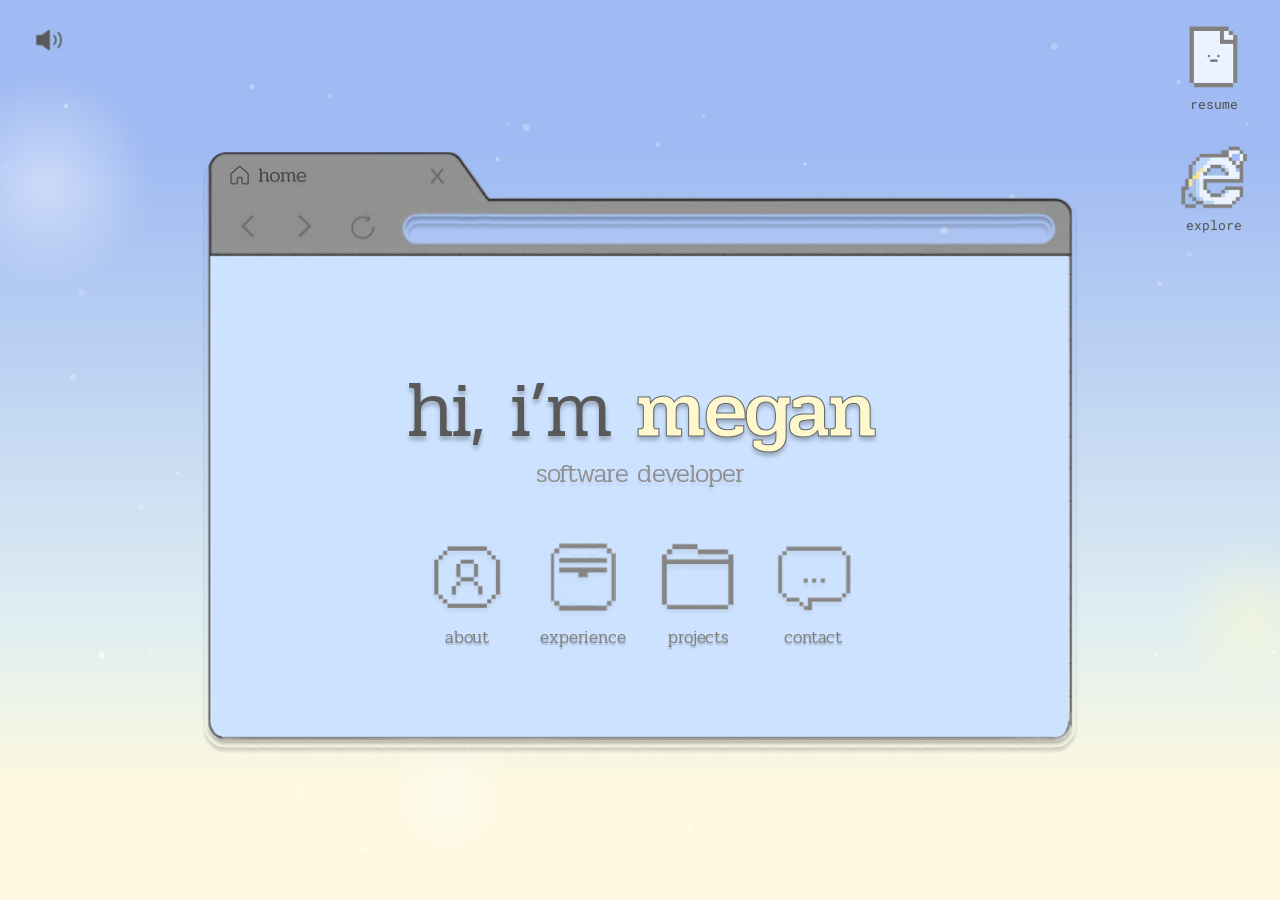
==== index.html @ 98f8f0d0 "added photos to explore tab" ====
<!doctype html>
<html lang="en">
    <head>
        <meta charset="utf-8" />
        <meta name="viewport" content="width=device-width, initial-scale=1" />
        <title>meg's space</title>
        <link rel="preconnect" href="https://fonts.googleapis.com" />
        <link rel="preconnect" href="https://fonts.gstatic.com" crossorigin />
        <link href="https://fonts.googleapis.com/css2?family=Plus+Jakarta+Sans:wght@400;500;600;700&family=Pridi:wght@300;500&display=swap" rel="stylesheet" />
        <link href="https://fonts.googleapis.com/css2?family=Roboto+Mono:ital,wght@0,100..700;1,100..700&display=swap" rel="stylesheet">
        <link href="https://fonts.googleapis.com/css2?family=Roboto+Mono:wght@700&display=swap" rel="stylesheet">
        <link rel="stylesheet" href="styles.css" />
        <script src="./script.js" defer></script>
        <link rel="icon" type="image/png" href="images/site icon.png" />
    </head>
    <body>
        <div class="boot" id="boot" aria-hidden="true">
            <div class="boot-mark">meg's space</div>
            <div class="boot-bar"><span id="boot-fill"></span></div>
        </div>
        <main class="desktop">
            <canvas id="particles" aria-hidden="true"></canvas>
            <div class="ambient" aria-hidden="true">
                <span class="cloud c1"></span>
                <span class="cloud c2"></span>
                <span class="cloud c3"></span>
            </div>
            <button class="sound" id="sound" aria-label="Toggle sound"><img src="images/volume on.png" alt="Button to toggle sound" /></button>
            <audio id="click-audio" src="audio/click.mp3"></audio>
            <section class="home" aria-label="Welcome">
                <img class="browser-frame" src="images/homepage folder.png" alt="Browser frame for the home section" />
                <div class="home-content">
                    <h1>hi, i’m <em>megan</em></h1>
                    <p class="status" id="status" aria-live="polite"></p>
                    <nav class="launchers" aria-label="Portfolio sections">                                                                                 
                        <button data-open="about">
                            <img src="images/about icon.png" alt="About icon button that opens the about panel" />
                            <span>about</span>
                        </button>
                        <button data-open="experience">
                            <img src="images/experience.png" alt="Experience icon button that opens the experience panel" />
                            <span>experience</span>
                        </button>
                        <button data-open="projects">
                            <img src="images/projects.png" alt="Projects icon button that opens the projects panel" />
                            <span>projects</span>
                        </button>
                        <button data-open="contact">
                            <img src="images/messaging.png" alt="Contact icon button that opens the contact panel" />
                            <span>contact</span>
                        </button>
                    </nav>
                </div>
            </section>
            <section class="panel about" id="about">
                <header data-drag>
                    <span>about</span>
                    <button data-minimize="about" aria-label="Minimize about">–</button>
                    <button data-close="about" aria-label="Close about">×</button>
                </header>
                <div class="panel-content">
                    <div class="profile">
                    <img class="avatar" src="images/profile picture.png" alt="Megan Chau's profile picture">                        <div>
                            <h2>Megan Chau</h2>
                            <p>Computing Science Student @ SFU</p>
                        </div>
                    </div>
                    <p>
                        Hi! I’m <span class="highlight">Megan</span>, a third year student studying at Simon Fraser University. I am an aspiring software 
                        developer who enjoys creating <span class="highlight">interactive</span> and <span class="highlight">visually appealing applications</span>.
                    </p>
                    <p>
                        I'm interested in <span class="highlight">web development, UI/UX, software engineering</span>... pretty much anything 
                        <span class="highlight">creative</span> and <span class="highlight">fun</span>! I love combining code and design to build things that are both functional and engaging to use!<br/>  
                    </p>

                    <div class="technical-skills">
                        <h3>TECHNICAL SKILLS</h3>
                        <div class="skills" id="skills">
                            <div class="sk-filters" role="group" aria-label="Filter skills"></div>
                            <ul class="sk-list" aria-live="polite"></ul><br />
                        </div>
                    </div>

                    <h3>EDUCATION</h3>
                    <div class="entry">
                    <p class="degree">Bachelor of Science in Computing Science</p>
                    <p class="entry-note">Expected graduation: 2028</p>
                    </div>
                    <hr />

                    <!--More about me!!!-->
                    <h1>ABOUT ME!</h1>
                    <div class="photo-collage">
                        <img class="photo-collage-image" data-key="image1" src="images/about picture 3.png" alt="A picture of me volunteering at FROSH 2025" />
                        <img class="photo-collage-image" data-key="image2" src="images/about picture 1.jpg" alt="A picture of me with my handcrafted bouquet" />
                        <img class="photo-collage-image" data-key="image3" src="images/about picture 2.jpg" alt="A picture of my drawing process" />
                        <p class="caption"></p>
                    </div>

                    <h3>INTERESTS</h3>
                    <p>You can always find me...</p>
                    <ul>
                        <li>Listening to <span class="highlight">music</span>; if I could have earbuds on all day I would</li>
                        <li>Reading <span class="highlight">webtoons</span> and playing <span class="highlight">video games</span></li>
                        <li><span class="highlight">Drawing</span> something</li>
                        <li>Spending time with my <span class="highlight">friends</span>!</li>
                    </ul>

                    <br/>
                    
                    <!-- ---------- playlist widget (songs live in script.js) ---------- -->
                    <div class="music-on-repeat">
                        <h3>MUSIC ON REPEAT</h3>
                        <div class="playlist" id="playlist">
                            <div class="pl-disc">
                                <div class="pl-record" aria-hidden="true"><span class="pl-label" id="pl-label"></span></div>
                                <span class="pl-sleeve" aria-hidden="true"></span>
                            </div>
                            <div class="pl-side">
                                <ul class="pl-cards" id="pl-cards"></ul>
                            </div>
                        </div>  
                    </div>

                    <p class="note"><br>Feel free to reach out if you want to collaborate or just talk. :&rpar;
                        <br/> 
                        <a href="https://linkedin.com/in/megan-chau05" target="_blank" rel="noopener noreferrer">Linkedin &nearr;</a>
                        <a href="https://instagram.com/mega4nn" target="_blank" rel="noopener noreferrer">Instagram &nearr;</a>
                    </p>
                </div>
            </section>
            <section class="panel experience" id="experience">
                <header data-drag>
                    <span>experience</span>
                    <button data-minimize="experience" aria-label="Minimize experience">–</button>
                    <button data-close="experience" aria-label="Close experience">×</button>
                </header>
                <div class="panel-content">
                    <h2>LEADERSHIP</h2>
                    <article>
                        <div class="job-title">
                            <img class="work-image" src="images/CSSS logo.jpg" alt="An image of the CSSS Logo">                            <div>
                                <h3>Treasurer</h3>
                                <span>Computing Science Student Society</span><small>May 2026 - Present</small>
                            </div>
                        </div>
                    </article>                        
                    <h2>WORK EXPERIENCE</h2>
                    <article>
                        <div class="job-title">
                            <img class="work-image" src="images/Coco Logo.png" alt="An image of the CoCo Logo">                            
                            <div>
                                <h3>Barista, Cashier</h3>
                                <span>CoCo Fresh Tea &amp; Juice</span><small>Oct 2025 - Present</small>
                            </div>
                        </div>
                        <div class="job-title">
                            <img class="work-image" src="images/PNE logo.jpg" alt="An image of the PNE Logo">
                            <div>
                                <h3>Ride Attendant</h3>
                                <span>Pacific National Exhibition (PNE)</span><small>July - Sept 2025</small>
                            </div>
                        </div>
                    </article>
                    <h2>VOLUNTEERING</h2>
                    <article>
                        <div class="job-title">
                            <img class="work-image" src="images/CSSS logo.jpg" alt="An image of the CSSS Logo">                            
                            <div>
                                <h3>CSSS Multimedia Team</h3>
                                <span>Computing Science Student Society</span><small>Aug 2026 - Present</small>
                            </div>
                        </div>
                        <div class="job-title">
                            <img class="work-image" src="images/CSSS logo.jpg" alt="An image of the CSSS Logo">                            
                            <div>
                                <h3>FROSH Leader</h3>
                                <span>Computing Science Student Society</span><small>Oct 2025</small>
                            </div>
                        </div>
                        <div class="job-title">
                            <img class="work-image" src="images/Shoppers Logo.png" alt="An image of the Shoppers Drug Mart Logo">                            
                            <div>
                                <h3>Pharmacy Assistant</h3>
                                <span>Shoppers Drug Mart</span><small>Oct 2023 - Nov 2023</small>
                            </div>
                        </div>                        
                        <div class="job-title">
                            <img class="work-image" src="images/Shoppers Logo.png" alt="An image of the Shoppers Drug Mart Logo">                            
                            <div>
                                <h3>Store Assistant</h3>
                                <span>Shoppers Drug Mart</span><small>Apr 2023 - May 2023</small>
                            </div>
                        </div>
                        <div class="job-title">
                            <img class="work-image" src="images/Placeholder Image.jpg" alt="An image of the CSSS Logo">                            
                            <div>
                                <h3>Camp Leader</h3>
                                <span>Fun Rec Day Camp</span><small>Aug 2022</small>
                            </div>
                        </div>
                    </article>
                </div>
            </section>                
            <section class="panel projects" id="projects">
                <header data-drag>
                    <span>projects</span>
                    <button data-minimize="projects" aria-label="Minimize projects">–</button>
                    <button data-close="projects" aria-label="Close projects">×</button>
                </header>
                <div class="panel-content" >
                    <div class="projects-grid">
                        <a class="project-card" href="https://github.com/aerennic/meowminos-delivery" target="_blank" rel="noopener noreferrer">
                            <div class="card-inner">
                                <div class="card-header">
                                    <div class="card-tab"><span>Meowmino's Delivery</span></div>
                                    <div class="card-tags">
                                        <div class="card-tag">Java</div>
                                        <div class="card-tag">Lib GDX</div>
                                        <div class="card-tag">Maven</div>
                                    </div>
                                </div>
                                <div class="card-body">
                                    <img class="card-shot" src="images/Meowmino's Start Page.png" alt="An image of Meowmino's Delivery Start Page">
                                    <div class="card-panel"><span>A 2D arcade game where you deliver pizzas through a maze while dodging obstacles.</span></div>
                                </div>
                            </div>
                        </a>
                        <a class="project-card" href="https://github.com/hoyongj/home-credit-risk-app" target="_blank" rel="noopener noreferrer">
                            <div class="card-inner">
                                <div class="card-header">
                                    <div class="card-tab"><span>Default Risk Predictor</span></div>
                                    <div class="card-tags">
                                        <div class="card-tag">JavaScript</div>
                                        <div class="card-tag">Python</div>
                                    </div>
                                </div>
                                <div class="card-body">
                                    <img class="card-shot" src="images/Default Risk Predictor Screenshot.png" alt="Screenshot of Default Risk Predictor Home Page">
                                    <div class="card-panel"><span>A mobile app that turns photos of tourist attractions into AI-generated stories.</span></div>
                                </div>
                            </div>
                        </a>

                        <a class="project-card">
                            <div class="card-inner">
                                <div class="card-header">
                                    <div class="card-tab"><span>Unix Shell</span></div>
                                    <div class="card-tags"><div class="card-tag">C</div></div>
                                    <div class="card-tags"><div class="card-tag">CMake</div></div>                                
                                    <div class="card-tags"><div class="card-tag">POSIX System Calls</div></div>                                
                                </div>
                                <div class="card-body">
                                    <img class="card-shot" src="images/Neovim Screenshot.png" alt="Screenshot of Neovim">
                                    <div class="card-panel"><span> A fully functional command-line shell in C supporting foreground and background process execution</span></div>
                                </div>
                            </div>
                        </a>

                        <a class="project-card">
                            <div class="card-inner">
                                <div class="card-header">
                                    <div class="card-tab"><span>TCP Group Chat Server</span></div>
                                    <div class="card-tags"><div class="card-tag">C</div></div>
                                    <div class="card-tags"><div class="card-tag">POSIX Sockets</div></div>
                                </div>
                                <div class="card-body">
                                    <img class="card-shot" src="images/Neovim Screenshot.png" alt="Screenshot of Neovim">
                                    <div class="card-panel"><span>A multi-client TCP server in C using POSIX socket APIs, supporting 100 concurrent clients with
guaranteed message ordering across all peers</span></div>
                                </div>
                            </div>
                        </a>
                        <a class="project-card" href="https://devpost.com/software/jobly-sv28xh" target="_blank" rel="noopener noreferrer">
                            <div class="card-inner">
                                <div class="card-header">
                                    <div class="card-tab"><span>Jobly</span></div>
                                    <div class="card-tags">
                                        <div class="card-tag">TypeScript</div>
                                        <div class="card-tag">CSS</div>
                                        <div class="card-tag">Gemini AI</div>
                                    </div>
                                </div>
                                <div class="card-body">
                                    <img class="card-shot" src="images/Jobly Home Page.png" alt="Screenshot of Jobly's Home Page">
                                    <div class="card-panel"><span>Job hunting is exhausting. Jobly makes resume optimization as simple as using spell-check.</span></div>
                                </div>
                            </div>
                        </a>
                        <a class="project-card" href="https://devpost.com/software/tour-story" target="_blank" rel="noopener noreferrer">
                            <div class="card-inner">
                                <div class="card-header">
                                    <div class="card-tab"><span>Tour Story</span></div>
                                    <div class="card-tags"><div class="card-tag">Expo</div></div>
                                    <div class="card-tags"><div class="card-tag">TypeScript</div></div>
                                    <div class="card-tags"><div class="card-tag">JavaScript</div></div>
                                </div>
                                <div class="card-body">
                                    <img class="card-shot" src="images/Tour Story Screenshot.jpg" alt="Screenshot of Tour Story">
                                    <div class="card-panel"><span>A mobile app that turns photos of tourist attractions into <br/>AI-generated stories.</span></div>
                                </div>
                            </div>
                        </a>
                    </div>
                    <p class="note" style="margin-top: 50px;">
                        See more on <a href="https://github.com/aerennic" target="_blank" rel="noopener noreferrer">GitHub&nearr;</a>
                    </p>
                    <!-- <h1>OTHER WORKS</h1> -->
                </div>
                <!-- <span class="resize-handle" data-resize aria-hidden="true"></span> -->
            </section>
            <section class="panel contact" id="contact">
                <header data-drag>
                    <span>contact</span>
                    <button data-minimize="contact" aria-label="Minimize contact">–</button>
                    <button data-close="contact" aria-label="Close contact">×</button>
                </header>
                <div class="panel-content">
                    <div class="contacts">
                        <a href="mailto:meganchau0912@gmail.com"><b>✉</b>email<small>meganchau0912@gmail.com</small></a>
                        <a href="https://github.com/aerennic" target="_blank"><b></b>github<small>aerennic</small></a>
                        <a href="https://linkedin.com/in/megan-chau05" target="_blank"><b>in</b>linkedin<small>megan chau</small></a>
                        <a href="mailto:mhc23@sfu.ca"><b>✉</b>SFU email<small>mhc23@sfu.ca</small></a>
                        <a href="tel:+16043199085"><b>⌕</b>phone<small>(604) 319-9085</small></a>
                    </div>
                    <p class="note">
                        The easiest way to contact me is through my SFU email since I regularly check it for school. But
                        any other ways work too, just can’t guarantee quick replies :D
                    </p>
                </div>
            </section>
            <section class="panel explore" id="explore">
                <header data-drag>
                    <span>explore</span>
                    <button data-minimize="explore" aria-label="Minimize explore">–</button>
                    <button data-close="explore" aria-label="Close explore">×</button>
                </header>
                <div class="panel-content">
                    <h1>My other works!</h1>
                    <p>Some of my artworks :></p>
                    <div class="artwork-collage">
                        <!-- <figure class="collage-content">
                            <img class="artwork" src="images/art/meowmino's deliver title.png" alt="Drawing of Shen He from Genshin Impact" loading="lazy">
                            <figcaption>caption</figcaption>
                        </figure>
                        <figure class="collage-content">
                            <img class="artwork" src="images/art/meowmino on bike.png" alt="Drawing of Shen He from Genshin Impact" loading="lazy">
                            <figcaption>caption</figcaption>
                        </figure>                         -->
                        <figure class="collage-content">
                            <img class="artwork" src="images/art/hu tao drawing.png" alt="Drawing of Hu Tao from Genshin Impact" loading="lazy">
                            <figcaption>A quick drawing of Hutao when I was a little too obsessed with Genshin...</figcaption>
                        </figure>
                        <figure class="collage-content">
                            <img class="artwork" src="images/art/miku drawing.png" alt="Drawing of Hatsune Miku" loading="lazy">
                            <figcaption>I love drawing Miku</figcaption>
                        </figure>                        
                        <figure class="collage-content">
                            <img class="artwork" src="images/art/shen he drawing.png" alt="Drawing of Shen He from Genshin Impact" loading="lazy">
                            <figcaption>My favourite drawing by far! Love Shenhe :)</figcaption>
                        </figure>                            
                        <figure class="collage-content">
                            <img class="artwork" src="images/art/hu tao drawing 2.png" alt="Drawing of Hu tao from Genshin Impact" loading="lazy">
                            <figcaption>Can you tell I love drawing Hutao too?</figcaption>
                        </figure>
                    </div>
                </div>
            </section>
            <nav class="taskbar" id="taskbar" aria-label="Open tabs"></nav>
            <div class="desktop-buttons">
                <a class="desktop-icon" href="files/Megan-Chau-Resume.pdf" target="_blank" rel="noopener noreferrer" aria-label="Open resume">
                    <img src="images/resume icon.png" alt="Pixelated page icon" />
                    <span>resume</span>
                </a>
                <button class="desktop-icon" data-open="explore" aria-label="Open explore">
                    <img src="images/explore icon.png" alt="A pixelated version of the explore icon" />
                    <span>explore</span>
                </button>
            </div>
        </main>
    </body>
</html>
---- styles.css ----
:root {
  --ink: #515151;
  --blue: #c7ddfb;
  --desktop-bg: linear-gradient(180deg, #a0bbf3 17%, #dfeef2 69%, #fdf8df 87%);
  --panel-bg: linear-gradient(180deg, #D1E5FF 0%, #cbdffc 100%);
  --panel-border: #707174;
  --panel-header-bg: #a4a4a6;
  --panel-header-border: #666;
}

* {
  box-sizing: border-box
}

html,
body {
  margin: 0;
  min-height: 100%;
  font-family: Pridi, serif;
  color: var(--ink)
}

body {
  overflow: hidden
}

.desktop {
  min-height: 100vh;
  position: relative;
  overflow: hidden;
  background: var(--desktop-bg);
  transition: background .4s ease
}

/* ---------- boot screen ---------- */
.boot {
  position: fixed;
  inset: 0;
  z-index: 999;
  display: flex;
  flex-direction: column;
  align-items: center;
  justify-content: center;
  gap: 18px;
  background: linear-gradient(180deg, #a0bbf3 17%, #dfeef2 69%, #fdf8df 87%);
  transition: opacity .5s ease;
}
.boot.hide { opacity: 0; pointer-events: none }
.boot-mark {
  font-family: Pridi, serif;
  font-size: 1.6rem;
  color: #595959;
  letter-spacing: .02em;
}
.boot-bar {
  width: 180px;
  height: 6px;
  border-radius: 999px;
  background: #ffffff80;
  overflow: hidden;
}
.boot-bar span {
  display: block;
  width: 0%;
  height: 100%;
  background: #FFF8CC;
  border-radius: 999px;
  transition: width 1s ease;
}

/* ---------- floating particles canvas ---------- */
#particles {
  position: absolute;
  inset: 0;
  width: 100%;
  height: 100%;
  z-index: 0;
  pointer-events: none;
}

/* ---------- ambient floating shapes ---------- */
.ambient { position: absolute; inset: 0; overflow: hidden; z-index: 0; pointer-events: none }
.cloud {
  position: absolute;
  border-radius: 50%;
  filter: blur(30px);
  opacity: .35;
  background: #fff;
  animation: drift 22s ease-in-out infinite;
}
.c1 { width: 220px; height: 220px; top: 8%; left: -5%; animation-duration: 26s }
.c2 { width: 160px; height: 160px; top: 60%; right: -4%; animation-duration: 32s; animation-delay: -6s; background: #FFF8CC }
.c3 { width: 130px; height: 130px; bottom: 4%; left: 30%; animation-duration: 20s; animation-delay: -3s }
@keyframes drift {
  0%, 100% { transform: translate(0, 0) }
  50% { transform: translate(30px, -20px) }
}

/* ---------- status line ---------- */
.status {
  font-size: .95rem;
  color: #909090;
  min-height: 1.2em;
  transition: opacity .3s ease;
  font-family: "Plus Jakarta Sans", sans-serif;
  margin: -20px 0 24px;
}

/* ---------- context menu ---------- */
.context-menu {
  position: fixed;
  z-index: 200;
  background: var(--panel-bg);
  border: 2px solid var(--panel-border);
  border-radius: 8px;
  box-shadow: 0 4px 10px #0004;
  display: flex;
  flex-direction: column;
  padding: 6px;
  min-width: 200px;
  animation: show .12s ease-out;
}
.context-menu button {
  background: none;
  border: 0;
  text-align: left;
  padding: 9px 12px;
  border-radius: 5px;
  cursor: pointer;
  font-size: 13px;
  color: var(--ink);
  font-family: "Plus Jakarta Sans", sans-serif;
}
.context-menu button:hover { background: #ffffff55 }

/* ---------- toast ---------- */
.toast {
  position: fixed;
  bottom: 30px;
  left: 50%;
  transform: translate(-50%, 20px);
  background: #333a54;
  color: #fff;
  padding: 12px 22px;
  border-radius: 999px;
  font-family: "Plus Jakarta Sans", sans-serif;
  font-size: 13px;
  opacity: 0;
  transition: all .3s ease;
  z-index: 300;
  box-shadow: 0 4px 10px #0004;
}
.toast.show { opacity: 1; transform: translate(-50%, 0) }

button {
  font: inherit
}

.sound {
    position: absolute;
    top: 15px;
    left: 24px;
    width: 50px;
    height: 50px;
    border: none;
    background: transparent;
    padding: 0;
    cursor: pointer;
    z-index: 5;
}

.sound img {
    width: 100%;
    height: 100%;
    object-fit: contain;
    display: block;
}
.home {
  position: absolute;
  width: min(879px, calc(100vw - 40px));
  aspect-ratio: 879/611;
  top: 50%;
  left: 50%;
  transform: translate(-50%, -50%)
}

.browser-frame {
  display: block;
  width: 100%;
  height: 100%;
}

.home-content {
  position: absolute;
  inset: 30% 7% 10%;
  display: flex;
  flex-direction: column;
  align-items: center;
  justify-content: center
}

.home-content>p {
  font-size: clamp(1.5rem, 2vw, 1.85rem);
  margin: 14px 0 41px;
  color: #909090;
  line-height: 1;
  text-shadow: 0 4px 2.5px rgba(0, 0, 0, 0.06);
  font-family: Pridi;
  letter-spacing: -0.9px;
  font-family: Pridi;
  font-style: normal;
  font-weight: 300;
}

.launchers {
  display: flex;
  gap: 30px;
  align-items: start
}

.launchers button {
  padding: 0;
  border: 0;
  background: none;
  color: #818181;
  cursor: pointer;
  display: grid;
  place-items: center;
  font-size: 17px;
  font-weight: 300;
  text-shadow: 0 2px 1.6px rgba(0, 0, 0, 0.23);
  transition: transform .2s;
}

.launchers button:hover {
  transform: translateY(-6px)
}

.launchers button:hover img {
  animation: wiggle .4s ease-in-out
}

@keyframes wiggle {
  0%, 100% { transform: rotate(0) }
  25% { transform: rotate(-6deg) }
  75% { transform: rotate(6deg) }
}

.launchers img {
  width: 85px;
  height: 85px;
  object-fit: contain;
  transition: transform .2s;
}

.panel {
  display: none;
  position: absolute;
  overflow: hidden;
  background: var(--panel-bg);
  border: 2px solid var(--panel-border);
  border-radius: 8px;
  box-shadow: 0 4px 5px #0006;
  font-family: "Plus Jakarta Sans", serif;
  transition: background .4s ease, border-color .4s ease;
}

.panel.open {
  display: block;
  animation: show .2s ease-out
}

.panel.minimized { display: none }

@keyframes show {
  from {
    opacity: 0;
    transform: scale(.95)
  }

  to {
    opacity: 1;
    transform: scale(1)
  }
}

.panel header {
  height: 40px;
  padding: 2px 11px;
  display: flex;
  align-items: center;
  gap: 4px;
  background: var(--panel-header-bg);
  border-bottom: 2px solid var(--panel-header-border);
  color: #6b6c6e;
  font-size: 18px;
  cursor: grab;
  user-select: none;
  font-family: "Plus Jakarta Sans";
  transition: background .4s ease, border-color .4s ease;
}

.panel header:active {
  cursor: grabbing
}

.panel header span { 
  margin-left: 10px; 
  margin-right: auto;
  font-weight: 600; 
}

.panel header button {
  background: none;
  border: 0;
  margin-bottom: 4px;
  color: #6b6c6e;
  font-size: 23px;
  line-height: 1;
  cursor: pointer;
  transition: transform .15s;
}

.panel header button:hover { transform: scale(1.15) }

/* ---------- resize handle ---------- */
.resize-handle {
  position: absolute;
  right: 0;
  bottom: 0;
  width: 18px;
  height: 18px;
  cursor: nwse-resize;
  touch-action: none;
}
.resize-handle::after {
  content: "";
  position: absolute;
  right: 4px;
  bottom: 4px;
  width: 8px;
  height: 8px;
  border-right: 2px solid #6b6c6e88;
  border-bottom: 2px solid #6b6c6e88;
}
@media(max-width:720px) { .resize-handle { display: none } }

.panel-content {
  height: calc(100% - 30px);
  padding: 34px 43px;
  overflow: auto
}

.about {
  left: 10vw;
  top: 8vh;
  width: min(700px, calc(100vw - 34px));
  height: min(660px, calc(100vh - 50px))
}

.experience {
  left: 20vw;
  top: 8vh;
  width: min(700px, calc(100vw - 34px));
  height: min(600px, calc(100vh - 50px))
}

.projects {
  right: 10vw;
  top: 10vh;
  width: min(1100px, calc(100vw - 34px));
  height: min(650px, calc(100vh - 50px));
}

.contact {
  right: 20vw;
  top: 20vh;
  width: min(600px, calc(100vw - 34px));
  height: min(500px, calc(100vh - 50px))
}

.explore {
  top: 20vh;
  right: 30vh;
  width: min(700px, calc(100vw - 34px));
  height: min(600px, calc(100vh - 50px))
}

.home-content h1{
  margin: 0;
  color: #595959;
  font-family: Pridi;
  font-size: clamp(5rem, 6vw, 5.3rem);
  font-style: normal;
  font-weight: 300;
  line-height: 0.94;
  letter-spacing: -0.04em;
  text-shadow: 0 4px 4px rgba(0, 0, 0, 0.25);
}

.home-content h1 em {
  color: #FFF8CC;
  text-align: center;
  text-shadow: 0 4px 4px rgba(0, 0, 0, 0.25);
  -webkit-text-stroke-width: 1px;
  -webkit-text-stroke-color: #636566;
  font-family: Pridi;
  font-size: inherit;
  font-style: normal;
  font-weight: 500;
  line-height: inherit;
  letter-spacing: -0.03em;
}

h1 {
  margin: 0;
  color: #6b85af;
  font-family: Pridi;
  font-size: clamp(2rem, 6vw, 3rem);
  font-style: normal;
  font-weight: 300;
  line-height: 0.94;
  letter-spacing: -0.04em;
  /* text-shadow: 0 4px 4px rgba(0, 0, 0, 0.25); */
}

h2 {
  font-size: 25px;
  font-weight: 300;
  line-height: 1.2;
  margin: 0 0 14px;
  color: #6b85af;
}

h3 {
  font-size: 16px;
  margin: 0;
  font-family: "Plus Jakarta Sans", sans-serif
}

p {
  font-family: "Plus Jakarta Sans", sans-serif;
  font-size: 16px;
  line-height: 1.9;
  margin: 0 0 15px
}

hr {
  border: 0;
  border-top: 1px solid #a9c6ed;
  margin: 36px -5px 28px
}

.highlight {
  color: #6b85af;
  font-weight: 600
}

.profile {
  display: flex;
  gap: 20px;
  align-items: center;
  justify-content: center;
  margin-bottom: 30px
}

.avatar {
  width:140px;
  height: 140px;
  border-radius: 50%;
  display: grid;
  background: linear-gradient(135deg, #f7fbff, #7aa3b4);
  border: 1px solid #85a3dd;
}

.profile h2 {
  margin: 0;
  font-size: 36px
}

.profile p {
  margin: 0;
  font-size: 16px
}

ul {
  font-family: "Plus Jakarta Sans", sans-serif;
  font-size: 15px;
  line-height: 2;
  margin: 7px 0;
  padding-left: 20px
}

.panel-content h3 {
  margin: 0 0 8px;
  font-family: Pridi, serif;
  font-size: 22px;      
  font-weight: 500;
  color: #6b85af;
}

.technical-skills {
  margin: 25px 0 25px
}

.entry {
  border-left: 4px solid #5e6e8d2c;
  padding: 0.5rem 0 0.5rem 1rem;
  margin-bottom: 1rem;
}

.entry .degree {
  font-family: "Plus Jakarta Sans", sans-serif;
  font-weight: 300;
  font-size: 16px;
  line-height: 1.4;
  color: #515151;
  margin: 0;
}

.entry .entry-note {
  font-size: 13px;
  line-height: 1.4;
  color: #909090;
  margin: 4px 0 0;
  text-align: left;
}

.photo-collage {
  display: flex;
  flex-wrap: wrap;
  justify-content: center;
  gap: 14px;
  margin: 20px 0 10px
}

.photo-collage-image {
  width: 30%;
  height: auto;
  border-radius: 14px;
  border: 2px solid #aec9ea;
  font-size: 68px;
  object-fit: cover;
  transition: transform .25s ease, box-shadow .25s ease;
}

.photo-collage-image:hover {
  transform: scale(1.03);
  box-shadow: 0 8px 10px rgba(0, 0, 0, 0.182);
  cursor: pointer;
}

.caption {
  display: flex;
  flex-wrap: wrap;
  justify-content: center;
  font-size: 13px;
  color: #5e80b8;
  margin-top: 4px;
}

.music-on-repeat {
  margin-bottom: 40px;
}

.panel article {
  padding: 14px 0 26px;
  border-bottom: 1px solid #a9c6ed;
  margin-bottom: 20px
}

.panel article:last-child {
  border: 0
}

.job-title {
  display: flex;
  gap: 25px;
  align-items: center;
}

.job-title img {
  font-style: normal;
  width: 62px;
  height: 62px;
  display: grid;
  place-items: center;
  font-size: 40px;
  background: white;
  border-radius: 5px
}

.job-title i.orange {
  background: #ff8805
}

.job-title i.purple {
  background: #4a259d;
  color: white
}

.job-title span {
  display: block
}

.job-title small,
.project small {
  color: #5e80b8;
  font-family: "Plus Jakarta Sans", sans-serif
}

.experience h2 {
  font-family: "Plus Jakarta Sans", sans-serif;  
  font-size: 30px;
  font-weight: 400;
  color: #6b85af;
  margin: 0 0 30px 33px;
}

.experience .job-title, .experience ul { 
  margin-left: 34px; 
}

.experience .job-title { 
  gap: 25px; 
  margin-bottom: 30px;
}

.experience .job-title img { 
  width: 77px; 
  height: 77px; 
  object-fit: contain; 
}

.experience h3 { 
  font-size: 19px; 
  font-weight: 300; 
  margin-bottom: 0
}

.experience .job-title span { 
  font-size: 16px; 
  font-weight: 500; 
}

.experience .job-title small { 
  display: block; 
  margin-top: 2px; 
  font-size: 13px; 
  font-weight: 400; 
  color: #5f7aa9; 
}

.experience ul { 
  font-size: 14px; 
  line-height: 2.15; 
}

.experience article {
   padding: 0 0 10px; 
   margin: 0 0 35px; 
  }

.experience .panel-content > article:last-child { 
  margin-bottom: 0; 
}

@media(max-width:720px) {
  .experience h2, .experience .job-title, .experience ul { margin-left: 0; }
  .experience h2 { font-size: 26px; margin-bottom: 30px; }
  .experience ul { font-size: 13px; }
}

.project {
  display: grid;
  grid-template-columns: 1fr 1fr;
  gap: 28px;
  align-items: start
}

.project.solo {
  display: block
}

.project-image {
  width: 100%;
  aspect-ratio: 1.32;
  display: grid;
  place-items: center;
  border-radius: 14px;
  border: 2px solid #6e7180;
  font-size: 68px;
  object-fit: cover;
  transition: transform .25s ease, box-shadow .25s ease;
  cursor: pointer;
}

.project-image:hover {
  transform: scale(1.03);
  box-shadow: 0 8px 18px #0004;
}

.tags {
  display: flex;
  flex-wrap: wrap;
  gap: 6px;
  margin: 8px 0 6px;
}

.tag {
  background: #7e9dcf;
  color: #fff;
  font-family: "Plus Jakarta Sans", sans-serif;
  font-size: 11px;
  padding: 3px 11px;
  border-radius: 999px;
}

.cat {
  background: linear-gradient(135deg, #955f3e, #f2aa62 55%, #4f4d48)
}

.screen {
  background: linear-gradient(135deg, #fff, #e2effc);
  font-size: 58px
}

.project p {
  margin: 9px 0
}

.project a {
  background: #7e9dcf;
  border-radius: 5px;
  color: #fff;
  text-decoration: none;
  padding: 7px 30px;
  font-family: Arial, sans-serif;
  font-size: 13px;
  display: inline-block
}

.contacts {
  display: grid;
  grid-template-columns: repeat(3, 1fr);
  gap: 22px 10px;
  text-align: center
}

.contacts a {
  text-decoration: none;
  color: #617289;
  font-family: Arial, sans-serif;
  font-size: 20px
}

.contacts b {
  width: 55px;
  height: 55px;
  border-radius: 50%;
  background: #5d7bb0;
  color: #d2e5ff;
  font-size: 40px;
  display: grid;
  place-items: center;
  margin: auto auto 3px
}

.contacts small {
  display: block;
  font-size: 15px;
  color: #72829b
}

.note {
  text-align: center;
  font-size: 15px;
  margin-top: 30px;
  margin-bottom: 10px;
}

.taskbar {
  display: none
}

@media(max-width:720px) {
  body {
    overflow: auto
  }

  .desktop {
    min-height: 100dvh;
    overflow: auto;
    padding: 42px 12px 76px
  }

  .home {
    position: relative;
    width: 100%;
    left: auto;
    top: auto;
    transform: none
  }

  .home-content {
    inset: 28% 5% 7%
  }

  h1 {
    font-size: clamp(2.1rem, 9vw, 3.2rem)
  }

  .home-content>p {
    font-size: .94rem;
    margin: 10px 0 23px
  }

  .launchers {
    width: 100%;
    gap: 3px;
    justify-content: space-around
  }

  .launchers img {
    width: 47px;
    height: 44px
  }

  .launchers button {
    font-size: 11px
  }

  .panel {
    position: fixed !important;
    left: 12px !important;
    right: 12px !important;
    top: 46px !important;
    width: calc(100vw - 20px) !important;
    height: calc(100dvh - 118px) !important;
    max-height: none
  }

  .panel-content {
    padding: 24px 20px
  }

  hr {
    margin-left: -20px;
    margin-right: -20px
  }

  .project {
    grid-template-columns: 1fr
  }

  .contacts {
    grid-template-columns: repeat(2, 1fr)
  }

  .taskbar {
    display: flex;
    position: fixed;
    z-index: 40;
    left: 0;
    right: 0;
    bottom: 0;
    min-height: 62px;
    padding: 8px;
    gap: 6px;
    background: #343b45;
    overflow: auto
  }

  .taskbar button {
    background: #bfd7fa;
    border: 1px solid #7a8da9;
    border-radius: 4px;
    white-space: nowrap;
    color: #465a72;
    padding: 7px 10px;
    font-size: 12px
  }

  .taskbar button.minimized {
    background: transparent;
    color: #bfd7fa;
  }
}

/* Contact panel: reproduce the centred 3-then-2 icon layout from Figma. */
.contact .panel-content,
.contact .panel-content * { font-family: "Plus Jakarta Sans", sans-serif; }
.contact .panel-content { padding: 55px 60px 24px; }
.contact .contacts {
  display: grid;
  grid-template-columns: repeat(6, 1fr);
  gap: 25px 0;
  padding: 0;
}
.contact .contacts a { grid-column: span 2; color: #595959; font-size: 16px; font-weight: 400; }
.contact .contacts a:nth-child(4) { grid-column: 2 / span 2; }
.contact .contacts a:nth-child(5) { grid-column: 4 / span 2; }
.contact .contacts b {
  width: 65px;
  height: 65px;
  margin: 0 auto 5px;
  background: #5f7aa9;
  color: #d8e7fc;
  font-size: 35px;
}
.contact .contacts small { margin-top: 1px; color: #7da2b9; font-size: 11px; }
.contact .note { max-width: 540px; margin: 37px auto 0; color: #66788d; font-size: 13px; line-height: 1.7; }
@media(max-width:720px) {
  .contact .panel-content { padding: 34px 20px 20px; }
  .contact .contacts { grid-template-columns: repeat(2, 1fr); gap: 22px 10px; }
  .contact .contacts a,
  .contact .contacts a:nth-child(4),
  .contact .contacts a:nth-child(5) { grid-column: auto; }
  .contact .contacts b { width: 55px; height: 55px; font-size: 35px; }
  .contact .note { margin-top: 27px; }
}

/* ---------- playlist widget (about > interests) ---------- */
.playlist {
  --pl-record: 260px;          /* record diameter */
  --pl-card: #5873a0;
  position: relative;
  display: flex;
  align-items: center;
  /* group is as wide as record + cards, centred in the panel */
  width: min(100%, calc(var(--pl-record) + 300px));
  margin: 10px auto 15px;
  min-height: calc(var(--pl-record) + 20px);
}

/* full record, now a normal flex item instead of a half circle off the left edge */
.pl-record {
  position: relative;
  width: var(--pl-record);
  height: var(--pl-record);
  border-radius: 50%;
  background:
    conic-gradient(from 30deg, #ffffff00 0 10%, #ffffff1c 16%, #ffffff00 24% 60%, #ffffff14 66%, #ffffff00 74%),
    repeating-radial-gradient(circle, #2b2e36 0 2px, #353943 2px 3px);
  box-shadow: 0 4px 8px #0005, inset 0 0 0 6px #23262d;
}

.pl-label {
  position: absolute;
  inset: 32%;
  border-radius: 50%;
  display: grid;
  place-items: center;
  background: var(--pl-label, #a0bbf3);
  transition: background .3s ease;
  animation: pl-spin 6s linear infinite;
}
.pl-label::before {
  content: "";
  position: absolute;
  top: 18%;
  width: 6px; height: 6px;
  border-radius: 50%;
  background: #ffffffb0;
}
.pl-label::after {
  content: "";
  position: absolute;
  width: 10px; height: 10px;
  border-radius: 50%;
  background: var(--panel-bg, #d1e5ff);
  box-shadow: inset 0 1px 2px #0006;
}
@keyframes pl-spin { to { transform: rotate(360deg); } }

/* songs */
.pl-side {
  position: relative;
  flex: 1;
  min-width: 0;
  margin-left: calc(var(--pl-record) / -4);  /* starts inside the record's box; hug() pushes each card out past the curve */
  padding: 10px 0;
}
.pl-cards {
  list-style: none;
  margin: 0 0 0 55px;
  padding: 0;
  display: grid;
  grid-template-columns: minmax(0, 1fr);
  gap: 10px;
  justify-items: start;
}
.pl-card {
  width: max-content;
  min-width: min(220px, 100%);
  max-width: 100%;
  padding: 12px 20px;
  border-radius: 10px;
  background: rgba(15, 44, 93, 0.512);
  color: #fff;
  box-shadow: 0 2px 4px #0003;
  font-family: "Plus Jakarta Sans", sans-serif;
  line-height: 1.3;
  transition: transform .15s ease;
}
.pl-card:hover { transform: translateX(4px); }
.pl-text { min-width: 0; }
.pl-name, .pl-artist { white-space: nowrap; overflow: hidden; text-overflow: ellipsis; }
.pl-name { font-size: 15px; font-weight: 700; }
.pl-artist { font-size: 12.5px; color: #dbe6fb; }

@media (max-width: 720px) {
  .playlist { --pl-record: 200px; }
  .pl-card { min-width: 0; }
}
@media (prefers-reduced-motion: reduce) {
  .pl-label { animation: none; }
  .pl-card { transition: none; }
}


/* ---------- technical skills filter (about) ---------- */
.skills { margin: 12px 0 6px; font-family: "Plus Jakarta Sans", sans-serif; }
.sk-filters { display: flex; flex-wrap: wrap; gap: 6px; margin-bottom: 14px; }
.sk-filter {
  font: 600 12.5px "Plus Jakarta Sans", sans-serif;
  padding: 5px 13px;
  border-radius: 999px;
  border: 1.5px solid #6b85af;
  background: transparent;
  color: #6b85af;
  cursor: pointer;
  transition: background .15s, color .15s;
}
.sk-filter:hover { background: #6b85af22; }
.sk-filter[aria-pressed="true"] { background: #6b85af; color: #fff; }
.sk-filter small { opacity: .7; font-weight: 500; margin-left: 3px; }
.sk-filter:focus-visible { outline: 2px solid #6b85af; outline-offset: 2px; }

.sk-list {
  list-style: none;
  margin: 0;
  padding: 0;
  display: flex;
  flex-wrap: wrap;
  gap: 8px;
}
.sk-chip {
  display: flex;
  align-items: center;
  gap: 7px;
  padding: 6px 12px 6px 9px;
  border-radius: 8px;
  background: #ffffff8c;
  border: 1px solid #ffffffcc;
  box-shadow: 0 1px 3px #6b85af33;
  color: #4d5f80;
  font-size: 13.5px;
  font-weight: 500;
  line-height: 1.2;
  animation: sk-in .25s ease both;
}
.sk-chip::before {
  content: "";
  width: 8px; height: 8px;
  border-radius: 50%;
  background: var(--sk-dot);
}
.sk-chip:hover { transform: translateY(-2px); box-shadow: 0 3px 6px #6b85af44; }
.sk-chip { transition: transform .15s, box-shadow .15s; }
@keyframes sk-in { from { opacity: 0; transform: translateY(6px) scale(.96); } }
@media (prefers-reduced-motion: reduce) { .sk-chip { animation: none; transition: none; } }


/* ---------- Projects window: card grid ---------- */
.projects-grid {
  --card-bg: #e1edfc;
  --card-panel: #9fbbf3;
  --tag-bg: rgba(139, 170, 224, 0.82);
  display: grid;
  grid-template-columns: repeat(2, minmax(0, 1fr));
  gap: 40px 32px;
}

@media (max-width: 760px) {
  .projects-grid { grid-template-columns: 1fr; }
}

.project-card {
  --u: calc(100cqw / 663);
  container-type: inline-size;
  display: block;
  color: inherit;
  text-decoration: none;
  transition:all .2s ease;
  margin: 5px 0 5px;
  cursor: pointer;
}

.card-inner {
  display: flex;
  flex-direction: column;
  aspect-ratio: 663 / 454;
  filter: drop-shadow(0 3px 5px rgba(113, 117, 125, 0.35));
}

.card-header {
  display: flex;
  align-items: flex-end;
  gap: calc(var(--u) * 28);
  height: calc(var(--u) * 36);
  flex: none;
}

.card-tab {
  flex: none;
  height: 100%;
  display: flex;
  align-items: center;
  padding: 0 calc(var(--u) * 26);
  background: var(--card-bg);
  border-radius: calc(var(--u) * 12) calc(var(--u) * 12) 0 0;
  font-family: "Roboto Mono", monospace;
  font-weight: 500;
  font-size: max(13px, calc(var(--u) * 18));
  white-space: nowrap;
}
.card-tab span { 
  opacity: 0.5; 
  color: #000; 
}

.card-tags {
  display: flex;
  gap: calc(var(--u) * 17);
  min-width: 0;
  overflow: hidden;
}

.card-tag {
  display: flex;
  align-items: center;
  height: calc(var(--u) * 33);
  min-height: 22px;
  padding: 0 calc(var(--u) * 20);
  background: var(--tag-bg);
  color: #fff;
  font-family: "Roboto Mono", monospace;
  font-size: max(12px, calc(var(--u) * 15));
  white-space: nowrap;
}

.card-body {
  position: relative;
  flex: 1;
  overflow: hidden;
  background: var(--card-bg);
  border-radius: 0 calc(var(--u) * 12) calc(var(--u) * 12) calc(var(--u) * 12);
}

.card-shot {
  display: block;
  width: 78%;
  aspect-ratio: 2 / 1;
  object-fit: cover;
  margin: calc(var(--u) * 55) auto 0;
  transition: ease .2s;
  z-index: 1;
}

.card-shot-back {
  display: block;
  width: 72.7%;
  aspect-ratio: 16 / 9;
  object-fit: cover;
  margin: calc(var(--u) * 55) auto 0;
  transition: ease .2s;
  z-index: -1;
}

.card-panel {
  position: absolute;
  left: 0; right: 0; bottom: 0;
  height: 27.5%;
  display: flex;
  align-items: center;
  justify-content: center;
  padding: 0 calc(var(--u) * 24);
  background: #b6cefb;
  font-family: "Oswald", sans-serif;
  font-weight: 300;
  font-size: max(15px, calc(var(--u) * 18));
  text-align: center;
}
.card-panel span { 
  opacity: 0.6; 
  color: #1e2c63; 
}

.project-card:focus-visible {
  outline: 3px solid #6b85af;
  outline-offset: 6px;
  border-radius: 8px;
}

.project-card:hover{
  transform: translateY(-4px);
}

.project-card:hover .card-shot {
  transform: translateY(-8px);
}

.project-card:hover .card-shot-back {
  transform: translateY(-15px);
}

/* ---- status line: stop iOS stale-paint glitch ---- */
.home-content > .status {
  will-change: opacity;
  transform: translateZ(0);
  min-height: 1.4em;
  text-align: center;
}

/* ---- clouds: soft gradients instead of animated blur ---- */
.cloud {
  filter: none;
  opacity: .6;
  background: radial-gradient(circle, rgba(255,255,255,.75) 0%, rgba(255,255,255,0) 70%);
  will-change: transform;
}
.c2 {
  background: radial-gradient(circle, rgba(255,248,204,.85) 0%, rgba(255,248,204,0) 70%);
}

/* ---- mobile ---- */
@media (max-width: 720px) {
  .home-content h1 {                 /* beats the 5rem desktop rule */
    font-size: clamp(2.1rem, 9vw, 3.2rem);
  }
  .home-content > .status {
    font-size: .9rem;
    letter-spacing: -0.3px;          /* was -0.9px */
    text-shadow: none;
    white-space: nowrap;
    margin: 6px 0 18px;
  }
  .taskbar:empty { display: none; }  /* hides the empty dark bar */
  .desktop { padding-top: 64px; }    /* room for the sound button */
  .sound { width: 40px; height: 40px; top: 12px; left: 12px; }
}

@media (max-width: 720px) {
  /* centre the folder vertically instead of pinning it to the top */
  .desktop {
    display: flex;
    align-items: center;
    padding: 56px 12px 40px;
  }

  /* everything inside the frame scales with the frame's width */
  .home {
    container-type: inline-size;
    flex: none;
  }

  .home-content {
    inset: 30% 5% 8%;
    gap: 3cqw;
    justify-content: center;
  }

  .home-content h1 {
    font-size: 9.5cqw;
    white-space: nowrap;
  }

  .home-content > .status {
    font-size: max(13px, 3.6cqw);
    margin: 0;
    min-height: 1.4em;
    white-space: nowrap;
  }

  .launchers {
    width: 100%;
    gap: 0;
    justify-content: space-around;
  }

  .launchers img {
    width: 13cqw;
    height: 13cqw;
  }

  .launchers button {
    font-size: max(11px, 3.1cqw);
    gap: 1cqw;
  }
}

.desktop-buttons {
  position: absolute;
  top: 15px;
  right: 24px;
  z-index: 5;
  display: flex;
  flex-direction: column;   /* stack icons vertically */
  gap: 18px;                /* space between icons */
  width: 85px;              /* keep the width, drop the fixed height */
}

.desktop-icon {
  background: none;
  border: none;
  font: inherit;
  color: inherit;
  display: flex;
  flex-direction: column;   /* icon on top, title below */
  align-items: center;
  gap: 6px;
  text-decoration: none;
  color: inherit;
  cursor: pointer;
  border-radius: 8px;
  padding: 6px 4px;
  transition: background 0.15s ease, transform 0.15s ease;
}

.desktop-icon img {
  width: 70px;
  height: 70px;
  object-fit: contain;
  pointer-events: none;
}

.desktop-icon span {
  font-family: "Roboto Mono", monospace;
  font-size: 0.8rem;
  text-align: center;
  line-height: 1.2;
  word-break: break-word;
}

.desktop-icon:hover,
.desktop-icon:focus-visible {
  background: rgba(255, 255, 255, 0.35);
}

.desktop-icon:active {
  transform: scale(0.95);
}

.desktop-icon:focus-visible {
  outline: 2px solid currentColor;
  outline-offset: 2px;
}

@media (max-width: 720px) {
  .desktop-buttons {
    top: 12px;
    right: 12px;
    width: 70px;
    gap: 12px;
  }

  .desktop-icon img {
    width: 44px;
    height: 44px;
  }

  .desktop-icon span {
    font-size: 0.7rem;
  }
}
#resume-button {
    color: rgb(129, 129, 129);
    cursor: pointer;
    display: grid;
    font-size: 17px;
    font-weight: 300;
    text-shadow: rgba(0, 0, 0, 0.23) 0px 2px 1.6px;
    padding: 0px;
    border-width: 0px;
    border-style: none;
    border-color: currentcolor;
    border-image: none;
    background: none;
    place-items: center;
    transition: transform 0.2s;
}

.artwork-collage {
  column-count: 2;
  column-gap: 16px;
  margin-top: 20px;
}

.collage-content {
  break-inside: avoid;      /* don't split a piece across columns */
  margin: 0 0 16px;
  padding: 8px 8px 10px;
  background: #fff;         /* polaroid-style frame, change to match your theme */
  border-radius: 6px;
  box-shadow: 0 4px 12px rgba(0, 0, 0, 0.15);
  transition: transform 0.2s ease, box-shadow 0.2s ease;
}

.artwork {
  display: block;
  width: 100%;
  height: auto;
  border-radius: 4px;
}

.collage-content figcaption {
  margin-top: 6px;
  font-family: "Roboto Mono", monospace;
  font-size: 0.65rem;
  text-align: center;
}

/* slight tilt so it feels like a scattered collage */
.collage-content:nth-child(odd)  { transform: rotate(-1.5deg); }
.collage-content:nth-child(even) { transform: rotate(1.5deg); }
.collage-content:nth-child(3n)   { transform: rotate(0.8deg); }

.collage-content:hover {
  transform: rotate(0deg) scale(1.03);
  box-shadow: 0 8px 20px rgba(0, 0, 0, 0.25);
  position: relative;
  z-index: 2;
}

@media (max-width: 520px) {
  .artwork-collage {
    column-count: 1;
  }
}
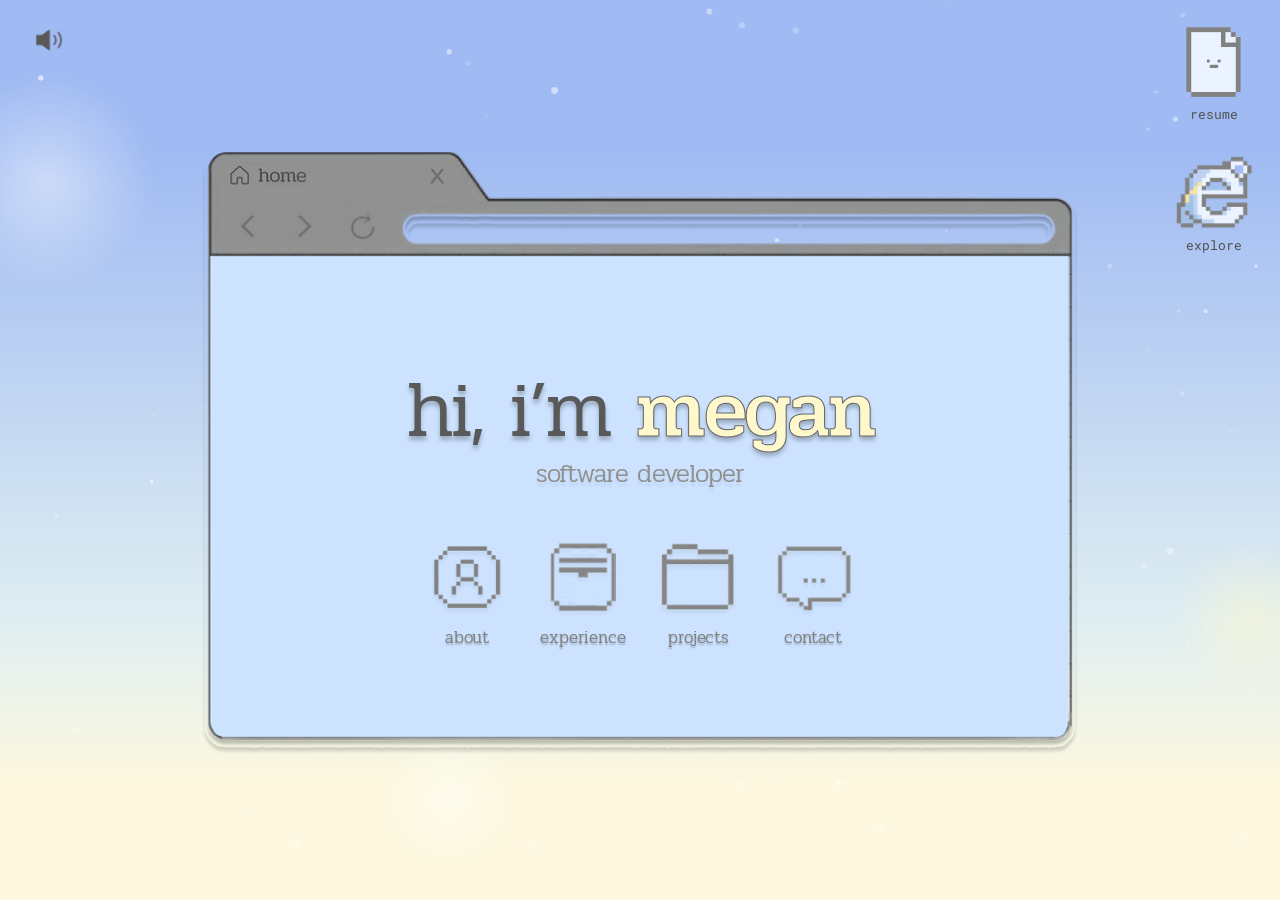
==== commit ee0157ab: "separated explore page to two parts" ====
--- a/index.html
+++ b/index.html
@@ -338,33 +338,90 @@
                 </header>
                 <div class="panel-content">
                     <h1>My other works!</h1>
-                    <p>Some of my artworks :></p>
-                    <div class="artwork-collage">
-                        <!-- <figure class="collage-content">
-                            <img class="artwork" src="images/art/meowmino's deliver title.png" alt="Drawing of Shen He from Genshin Impact" loading="lazy">
-                            <figcaption>caption</figcaption>
-                        </figure>
-                        <figure class="collage-content">
-                            <img class="artwork" src="images/art/meowmino on bike.png" alt="Drawing of Shen He from Genshin Impact" loading="lazy">
-                            <figcaption>caption</figcaption>
-                        </figure>                         -->
-                        <figure class="collage-content">
-                            <img class="artwork" src="images/art/hu tao drawing.png" alt="Drawing of Hu Tao from Genshin Impact" loading="lazy">
-                            <figcaption>A quick drawing of Hutao when I was a little too obsessed with Genshin...</figcaption>
-                        </figure>
-                        <figure class="collage-content">
-                            <img class="artwork" src="images/art/miku drawing.png" alt="Drawing of Hatsune Miku" loading="lazy">
-                            <figcaption>I love drawing Miku</figcaption>
-                        </figure>                        
-                        <figure class="collage-content">
-                            <img class="artwork" src="images/art/shen he drawing.png" alt="Drawing of Shen He from Genshin Impact" loading="lazy">
-                            <figcaption>My favourite drawing by far! Love Shenhe :)</figcaption>
-                        </figure>                            
-                        <figure class="collage-content">
-                            <img class="artwork" src="images/art/hu tao drawing 2.png" alt="Drawing of Hu tao from Genshin Impact" loading="lazy">
-                            <figcaption>Can you tell I love drawing Hutao too?</figcaption>
-                        </figure>
-                    </div>
+                    <p>Some of my graphics and artworks :></p>
+                    <section class="explore-section" id="graphics">
+                        <h2>GRAPHICS</h2>
+                        <div class="graphics-grid">
+                            <figure class="graphic-item">
+                                <img class="artwork" src="images/art/Pamphlet_draft_-_Front.png" alt="Pamphlet design FRONT" loading="lazy">
+                                <figcaption>Pamphlet Designs for FROSH! (FRONT)</figcaption>
+                            </figure>
+                            <figure class="graphic-item">
+                                <img class="artwork" src="images/art/Final-Pamphlet_Back.png" alt="Pamphlet design BACK" loading="lazy">
+                                <figcaption>Pamphlet Designs for FROSH! (BACK)</figcaption>
+                            </figure>
+                            <figure class="graphic-item">
+                                <img class="artwork" src="images/art/Day 1_ Potion Parlour.png" alt="Picture of FROSH Day 1 poster" loading="lazy">
+                                <figcaption>Posters for Frosh 2026! Huge credits to Amelia :3</figcaption>
+                            </figure>
+                            <figure class="graphic-item">
+                                <img class="artwork" src="images/art/Day 2_ Info Session.png" alt="Picture of FROSH Day 2 poster" loading="lazy">
+                                <figcaption>Posters for Frosh 2026! Huge credits to Amelia :3</figcaption>
+                            </figure>   
+                            <figure class="graphic-item">
+                                <img class="artwork" src="images/art/Day 2_ Paint the Night.png" alt="Picture of FROSH Day 2 poster" loading="lazy">
+                                <figcaption>Posters for Frosh 2026! Huge credits to Amelia :3</figcaption>
+                            </figure>
+                            <figure class="graphic-item">
+                                <img class="artwork" src="images/art/Day 3_ Pac-Macro.png" alt="Picture of FROSH Day 3 poster" loading="lazy">
+                                <figcaption>Posters for Frosh 2026! Huge credits to Amelia :3</figcaption>
+                            </figure>
+                            <figure class="graphic-item">
+                                <img class="artwork" src="images/art/Day 4_ Mad Hatter_s Lounge.png" alt="Picture of FROSH Day 4 poster" loading="lazy">
+                                <figcaption>Posters for Frosh 2026! Huge credits to Amelia :3</figcaption>
+                            </figure>
+                            <figure class="graphic-item">
+                                <img class="artwork" src="images/art/Day 5_ Midnight Madness.png" alt="Picture of FROSH Day 5 poster" loading="lazy">
+                                <figcaption>Posters for Frosh 2026! Huge credits to Amelia :3</figcaption>
+                            </figure>
+                                                    <figure class="graphic-item">
+                                <img class="artwork-big" src="images/art/meowmino on bike.png" alt="Meowmino Delivery character" loading="lazy">
+                                <figcaption>Meowmino's Delivery Character Design</figcaption>
+                            </figure>
+                            <figure class="graphic-item">
+                                <img class="artwork" src="images/art/Jepi Sticker.webp" alt="Image of Jepi looking at raspberry pie" loading="lazy">
+                                <figcaption>Sticker Design for Fall Hacks 2026!</figcaption>
+                            </figure>
+                            <figure class="graphic-item">
+                                <img class="artwork" src="images/art/Homeless Jepi.webp" alt="Image of Jepi" loading="lazy">
+                                <figcaption>Sticker Design for Fall Hacks 2026!</figcaption>
+                            </figure>
+                            <figure class="graphic-item">
+                                <img class="artwork" src="images/art/Ded Jepi sticker.webp" alt="Image of Jepi on the floor" loading="lazy">
+                                <figcaption>Sticker Design for Fall Hacks 2026!</figcaption>
+                            </figure>
+                            <figure class="graphic-item">
+                                <img class="artwork" src="images/art/meowmino's deliver title.png" alt="Image of Meowmino's Delivery Title Screen" loading="lazy">
+                                <figcaption>Meowmino's Delivery Title Screen</figcaption>
+                            </figure>  
+                            <figure class="graphic-item">
+                                <img class="artwork" src="images/art/FROSH_WEEK_2026.png" alt="Image of FROSH Poster" loading="lazy">
+                                <figcaption>Poster Design for FROSH 2026</figcaption>
+                            </figure>                              
+                        </div>
+                    </section>
+                    <hr />
+                    <section class="explore-section" id="artwork">
+                        <h2>ARTWORKS</h2>
+                        <div class="artwork-collage">                
+                            <figure class="collage-content">
+                                <img class="artwork" src="images/art/hu tao drawing.png" alt="Drawing of Hu Tao from Genshin Impact" loading="lazy">
+                                <figcaption>A quick drawing of Hutao when I was a little too obsessed with Genshin...</figcaption>
+                            </figure>
+                            <figure class="collage-content">
+                                <img class="artwork" src="images/art/miku drawing.png" alt="Drawing of Hatsune Miku" loading="lazy">
+                                <figcaption>I love drawing Miku</figcaption>
+                            </figure>                        
+                            <figure class="collage-content">
+                                <img class="artwork" src="images/art/shen he drawing.png" alt="Drawing of Shen He from Genshin Impact" loading="lazy">
+                                <figcaption>My favourite drawing by far! Love Shenhe :)</figcaption>
+                            </figure>                            
+                            <figure class="collage-content">
+                                <img class="artwork" src="images/art/hu tao drawing 2.png" alt="Drawing of Hu tao from Genshin Impact" loading="lazy">
+                                <figcaption>Can you tell I love drawing Hutao too?</figcaption>
+                            </figure>
+                        </div>
+                    </section>
                 </div>
             </section>
             <nav class="taskbar" id="taskbar" aria-label="Open tabs"></nav>
--- a/styles.css
+++ b/styles.css
@@ -381,9 +381,9 @@
 
 .explore {
   top: 20vh;
-  right: 30vh;
-  width: min(700px, calc(100vw - 34px));
-  height: min(600px, calc(100vh - 50px))
+  right: 30vw;
+  width: min(800px, calc(100vw - 34px));
+  height: min(650px, calc(100vh - 50px))
 }
 
 .home-content h1{
@@ -1329,8 +1329,8 @@
 }
 
 .desktop-icon img {
-  width: 70px;
-  height: 70px;
+  width: 80px;
+  height: 80px;
   object-fit: contain;
   pointer-events: none;
 }
@@ -1414,6 +1414,14 @@
   border-radius: 4px;
 }
 
+.artwork-big {
+  display: block;
+  width: 85%;
+  height: auto;
+  border-radius: 4px;
+  padding-left: 20px;
+}
+
 .collage-content figcaption {
   margin-top: 6px;
   font-family: "Roboto Mono", monospace;
@@ -1437,4 +1445,36 @@
   .artwork-collage {
     column-count: 1;
   }
+}
+
+.graphics-grid {
+  display: grid;
+  grid-template-columns: repeat(2, minmax(0, 1fr));
+  gap: 16px;
+  margin-top: 16px;
+}
+
+.graphic-item {
+  margin: 0;
+  padding: 8px 8px 10px;
+  background: #fff;
+  border-radius: 6px;
+  box-shadow: 0 4px 12px rgba(0, 0, 0, 0.15);
+  transition: transform 0.2s ease, box-shadow 0.2s ease;
+}
+
+.graphic-item:hover {
+  transform: translateY(-3px);
+  box-shadow: 0 8px 20px rgba(0, 0, 0, 0.25);
+}
+
+.graphic-item figcaption {
+  margin-top: 6px;
+  font-family: "Roboto Mono", monospace;
+  font-size: 0.65rem;
+  text-align: center;
+}
+
+@media (max-width: 520px) {
+  .graphics-grid { grid-template-columns: 1fr; }
 }
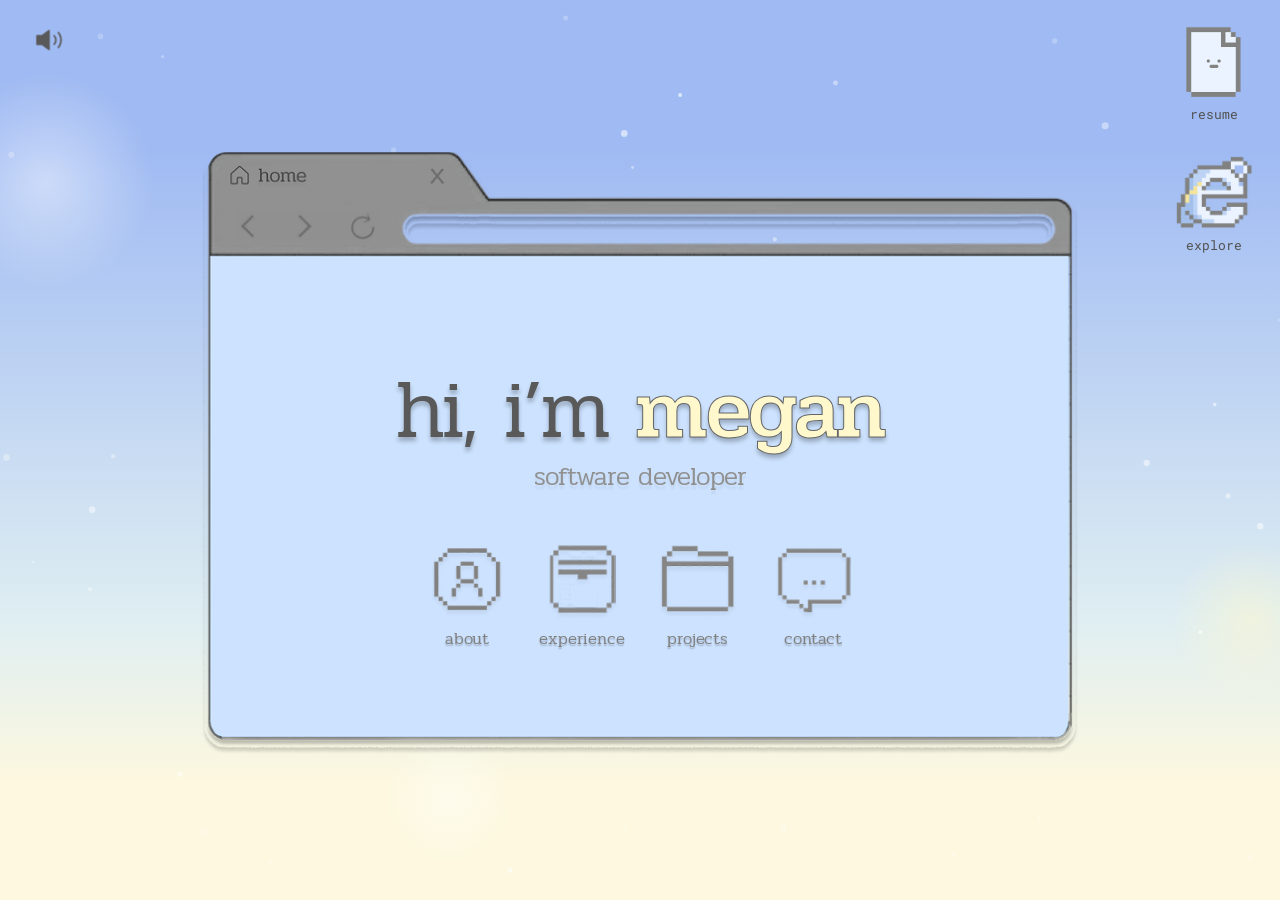
==== commit e1959029: "fix: contact panel and responsiveness" ====
--- a/index.html
+++ b/index.html
@@ -318,11 +318,31 @@
                 </header>
                 <div class="panel-content">
                     <div class="contacts">
-                        <a href="mailto:meganchau0912@gmail.com"><b>✉</b>email<small>meganchau0912@gmail.com</small></a>
-                        <a href="https://github.com/aerennic" target="_blank"><b></b>github<small>aerennic</small></a>
-                        <a href="https://linkedin.com/in/megan-chau05" target="_blank"><b>in</b>linkedin<small>megan chau</small></a>
-                        <a href="mailto:mhc23@sfu.ca"><b>✉</b>SFU email<small>mhc23@sfu.ca</small></a>
-                        <a href="tel:+16043199085"><b>⌕</b>phone<small>(604) 319-9085</small></a>
+                        <a href="mailto:meganchau0912@gmail.com">
+                            <img src="images/contact email.png" alt="">
+                            <span>email</span>
+                            <small>meganchau0912@gmail.com</small>
+                        </a>
+                        <a href="https://github.com/aerennic" target="_blank" rel="noopener noreferrer">
+                            <img src="images/contact github.png" alt="">
+                            <span>github</span>
+                            <small>aerennic</small>
+                        </a>
+                        <a href="https://linkedin.com/in/megan-chau05" target="_blank" rel="noopener noreferrer">
+                            <img src="images/contact linkedin.png" alt="">
+                            <span>linkedin</span>
+                            <small>megan chau</small>
+                        </a>
+                        <a href="mailto:mhc23@sfu.ca">
+                            <img src="images/contact outlook.png" alt="">
+                            <span>SFU email</span>
+                            <small>mhc23@sfu.ca</small>
+                        </a>
+                        <a href="tel:+16043199085">
+                            <img src="images/contact phone.png" alt="">
+                            <span>phone</span>
+                            <small>(604) 319-9085</small>
+                        </a>
                     </div>
                     <p class="note">
                         The easiest way to contact me is through my SFU email since I regularly check it for school. But
@@ -338,7 +358,7 @@
                 </header>
                 <div class="panel-content">
                     <h1>My other works!</h1>
-                    <p>Some of my graphics and artworks :></p>
+                    <p>Some graphics and artworks :></p><br>
                     <section class="explore-section" id="graphics">
                         <h2>GRAPHICS</h2>
                         <div class="graphics-grid">
@@ -418,7 +438,7 @@
                             </figure>                            
                             <figure class="collage-content">
                                 <img class="artwork" src="images/art/hu tao drawing 2.png" alt="Drawing of Hu tao from Genshin Impact" loading="lazy">
-                                <figcaption>Can you tell I love drawing Hutao too?</figcaption>
+                                <figcaption>Can you tell I love drawing Hutao?</figcaption>
                             </figure>
                         </div>
                     </section>
@@ -426,7 +446,7 @@
             </section>
             <nav class="taskbar" id="taskbar" aria-label="Open tabs"></nav>
             <div class="desktop-buttons">
-                <a class="desktop-icon" href="files/Megan-Chau-Resume.pdf" target="_blank" rel="noopener noreferrer" aria-label="Open resume">
+                <a class="desktop-icon" href="https://drive.google.com/file/d/1teDEEHexa0geZc0J6mD5MyJDn0-vEQNr/view?usp=sharing" target="_blank" rel="noopener noreferrer" aria-label="Open resume">
                     <img src="images/resume icon.png" alt="Pixelated page icon" />
                     <span>resume</span>
                 </a>
--- a/styles.css
+++ b/styles.css
@@ -740,37 +740,37 @@
   display: inline-block
 }
 
-.contacts {
-  display: grid;
-  grid-template-columns: repeat(3, 1fr);
-  gap: 22px 10px;
-  text-align: center
-}
-
-.contacts a {
-  text-decoration: none;
-  color: #617289;
-  font-family: Arial, sans-serif;
-  font-size: 20px
-}
-
-.contacts b {
-  width: 55px;
-  height: 55px;
-  border-radius: 50%;
-  background: #5d7bb0;
-  color: #d2e5ff;
-  font-size: 40px;
-  display: grid;
-  place-items: center;
-  margin: auto auto 3px
-}
-
-.contacts small {
-  display: block;
-  font-size: 15px;
-  color: #72829b
-}
+.contact .contacts a {
+  display: flex;
+  flex-direction: column;
+  align-items: center;
+  gap: 2px;
+  font-size: 17px;
+  transition: transform .2s ease;
+}
+
+.contact .contacts a:hover,
+.contact .contacts a:focus-visible {
+  transform: translateY(-4px);
+}
+
+.contact .contacts img {
+  width: 86px;
+  height: 86px;
+  object-fit: contain;
+  margin-bottom: 6px;
+}
+
+.contact .contacts small {
+  margin: 0;
+  font-size: 13px;
+  color: #7da2b9;
+}
+
+.contact .contacts a[target="_blank"] small {
+  text-decoration: underline;
+}
+
 
 .note {
   text-align: center;
@@ -1082,7 +1082,7 @@
   gap: 40px 32px;
 }
 
-@media (max-width: 760px) {
+@media (max-width: 1100px) {
   .projects-grid { grid-template-columns: 1fr; }
 }
 
@@ -1477,4 +1477,54 @@
 
 @media (max-width: 520px) {
   .graphics-grid { grid-template-columns: 1fr; }
+}
+
+@media (min-width: 901px) {
+  .home {
+    container-type: inline-size;
+    width: min(879px, calc(100vw - 260px));
+  }
+  .home-content h1 { font-size: 9.5cqw; white-space: nowrap; }
+  .home-content > .status { font-size: max(26px, 2.2cqw); }
+  .launchers { gap: 3.4cqw; }
+  .launchers img { width: 9.7cqw; height: 9.7cqw; }
+  .launchers button { font-size: max(13px, 1.9cqw); }
+}
+
+@media (max-width: 900px) {
+  .panel header { height: 48px; cursor: default; }
+  .panel header button { font-size: 28px; min-width: 44px; min-height: 44px; }
+  /* .panel { height: calc(100dvh - 118px) !important; } */
+}
+
+@media (max-width: 900px) {
+  .desktop {
+    flex-direction: column;   
+    justify-content: center;
+    gap: 20px;
+  }
+  .desktop-buttons {
+    position: static;
+    flex-direction: row;
+    width: auto;
+    gap: 24px;
+    justify-content: center;
+  }
+  .desktop-icon img { width: 52px; height: 52px; }
+}
+
+.projects { right: 10vw; width: min(1100px, 80vw); }
+.explore  { right: 15vw; width: min(700px, 70vw); }  
+.contact  { right: 15vw; width: min(600px, 70vw); }
+
+.artwork-collage { column-count: auto; column-width: 200px; }
+
+
+
+
+/* hover effects shouldn't stick on touch screens */
+@media (hover: none) {
+  .project-card:hover,
+  .collage-content:hover,
+  .launchers button:hover { transform: none; }
 }
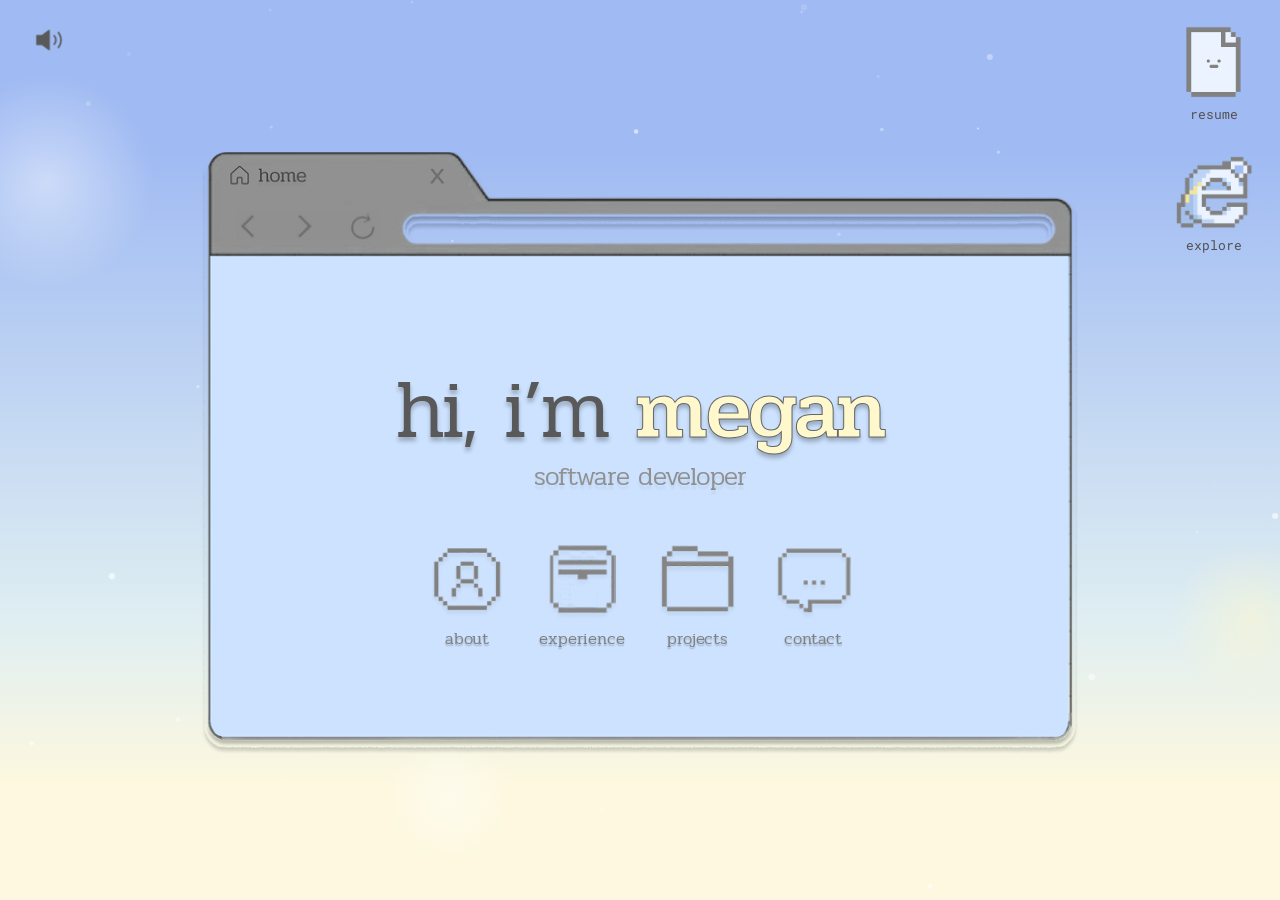
==== commit 5dc568fc: "fix: audio button glitch" ====
--- a/index.html
+++ b/index.html
@@ -25,7 +25,10 @@
                 <span class="cloud c2"></span>
                 <span class="cloud c3"></span>
             </div>
-            <button class="sound" id="sound" aria-label="Toggle sound"><img src="images/volume on.png" alt="Button to toggle sound" /></button>
+            <button class="sound" id="sound" aria-label="Toggle sound" aria-pressed="true">
+                <img class="icon-on" src="images/volume on.png" alt="" />
+                <img class="icon-off" src="images/volume off.png" alt="" />
+            </button>            
             <audio id="click-audio" src="audio/click.mp3"></audio>
             <section class="home" aria-label="Welcome">
                 <img class="browser-frame" src="images/homepage folder.png" alt="Browser frame for the home section" />
--- a/styles.css
+++ b/styles.css
@@ -169,6 +169,16 @@
     z-index: 5;
 }
 
+.sound {
+  user-select: none;
+  -webkit-user-select: none;
+  -webkit-tap-highlight-color: transparent;
+  touch-action: manipulation;   /* no double-tap zoom */
+}
+.sound .icon-off { display: none; }
+.sound[aria-pressed="false"] .icon-on  { display: none; }
+.sound[aria-pressed="false"] .icon-off { display: block; }
+
 .sound img {
     width: 100%;
     height: 100%;
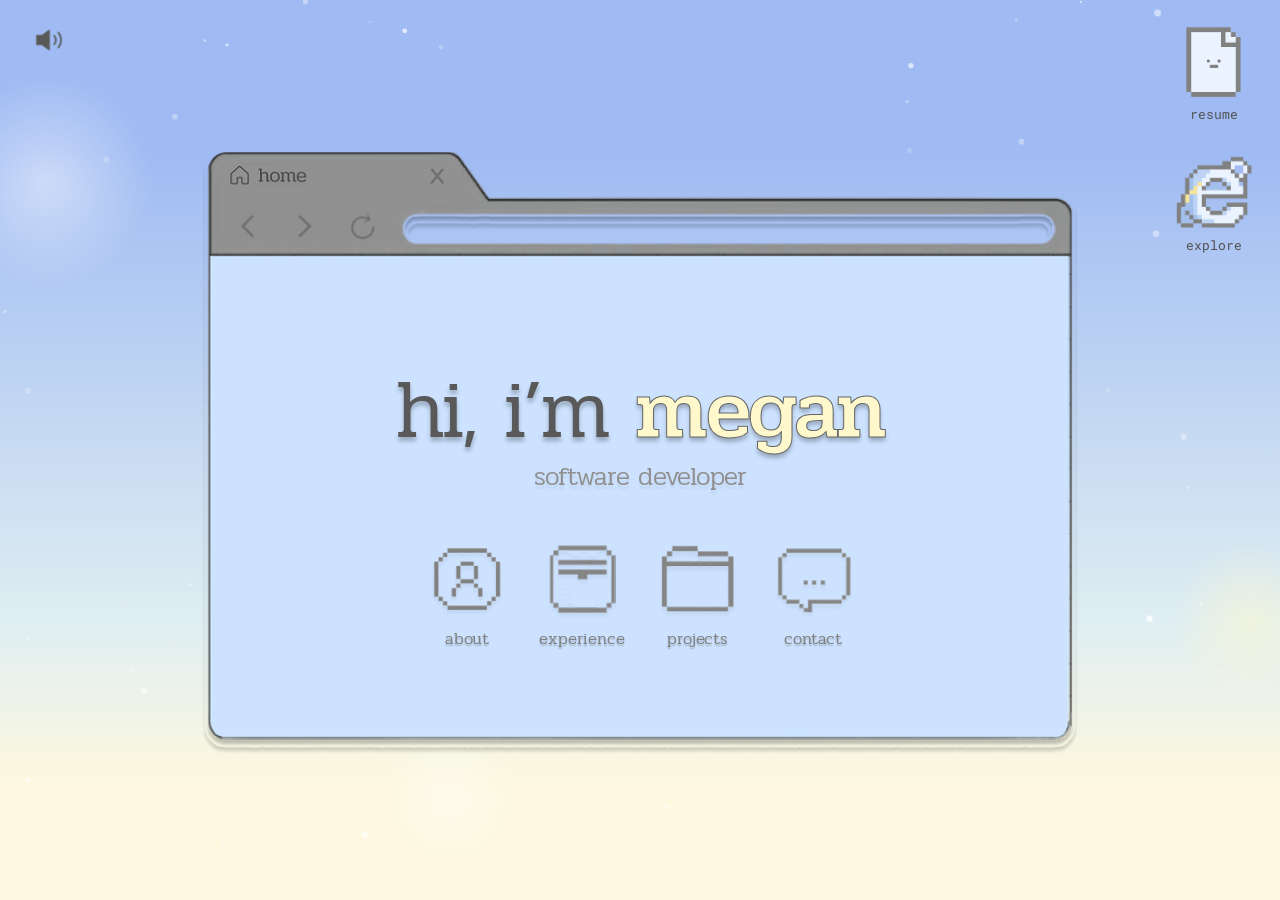
==== commit b81c3d60: "fix: updated resume" ====
--- a/index.html
+++ b/index.html
@@ -449,7 +449,7 @@
             </section>
             <nav class="taskbar" id="taskbar" aria-label="Open tabs"></nav>
             <div class="desktop-buttons">
-                <a class="desktop-icon" href="https://drive.google.com/file/d/1teDEEHexa0geZc0J6mD5MyJDn0-vEQNr/view?usp=sharing" target="_blank" rel="noopener noreferrer" aria-label="Open resume">
+                <a class="desktop-icon" href="https://drive.google.com/file/d/10_bnBhUNlnfqxkGHiHnHElI8EAxIsk2e/view?usp=sharing" target="_blank" rel="noopener noreferrer" aria-label="Open resume">
                     <img src="images/resume icon.png" alt="Pixelated page icon" />
                     <span>resume</span>
                 </a>
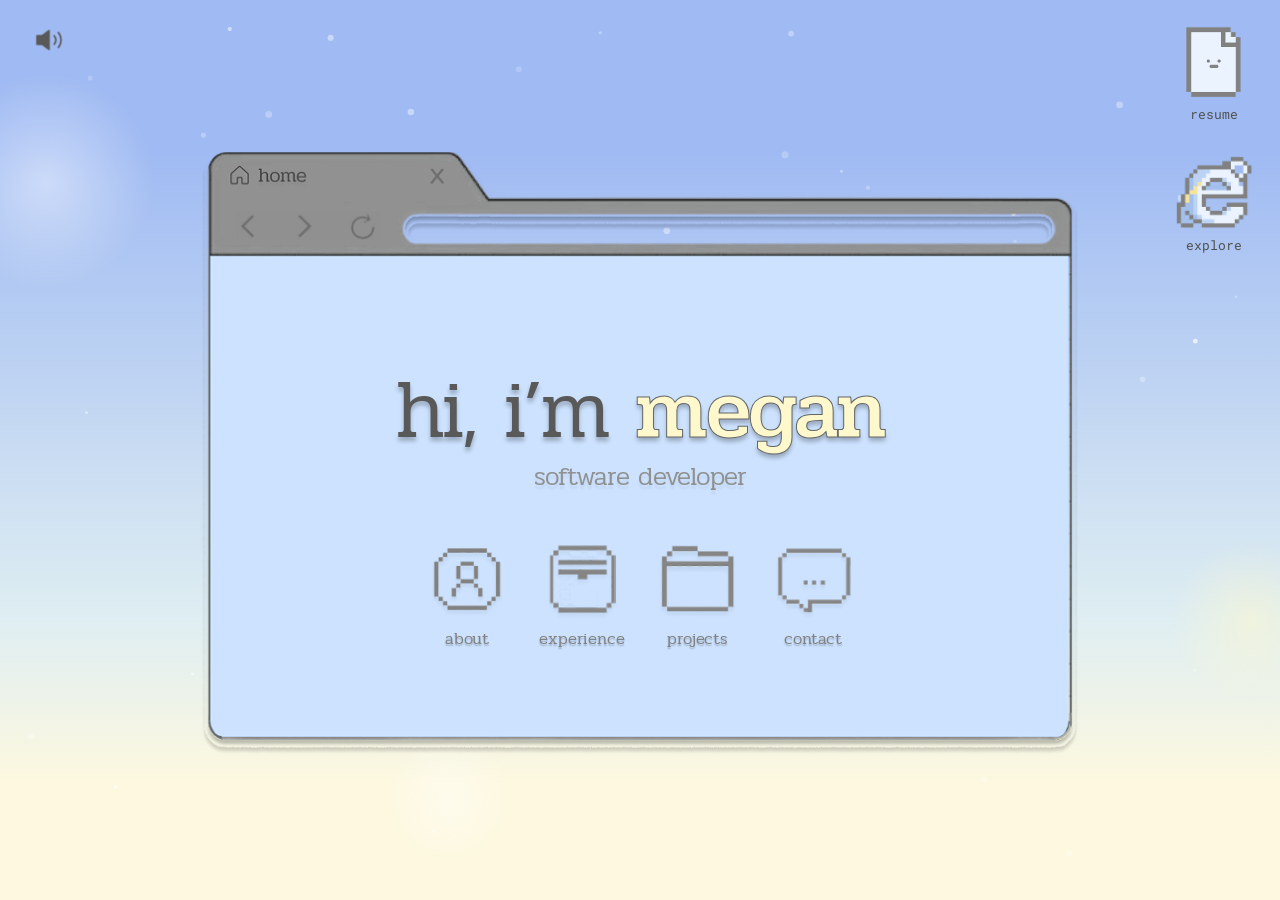
==== commit 8fa7366e: "fix: updated resume date" ====
--- a/index.html
+++ b/index.html
@@ -449,7 +449,7 @@
             </section>
             <nav class="taskbar" id="taskbar" aria-label="Open tabs"></nav>
             <div class="desktop-buttons">
-                <a class="desktop-icon" href="https://drive.google.com/file/d/10_bnBhUNlnfqxkGHiHnHElI8EAxIsk2e/view?usp=sharing" target="_blank" rel="noopener noreferrer" aria-label="Open resume">
+                <a class="desktop-icon" href="https://drive.google.com/file/d/1dPqtBRgFA15nqOODikTUOhsNS0c_HohK/view?usp=sharing" target="_blank" rel="noopener noreferrer" aria-label="Open resume">
                     <img src="images/resume icon.png" alt="Pixelated page icon" />
                     <span>resume</span>
                 </a>
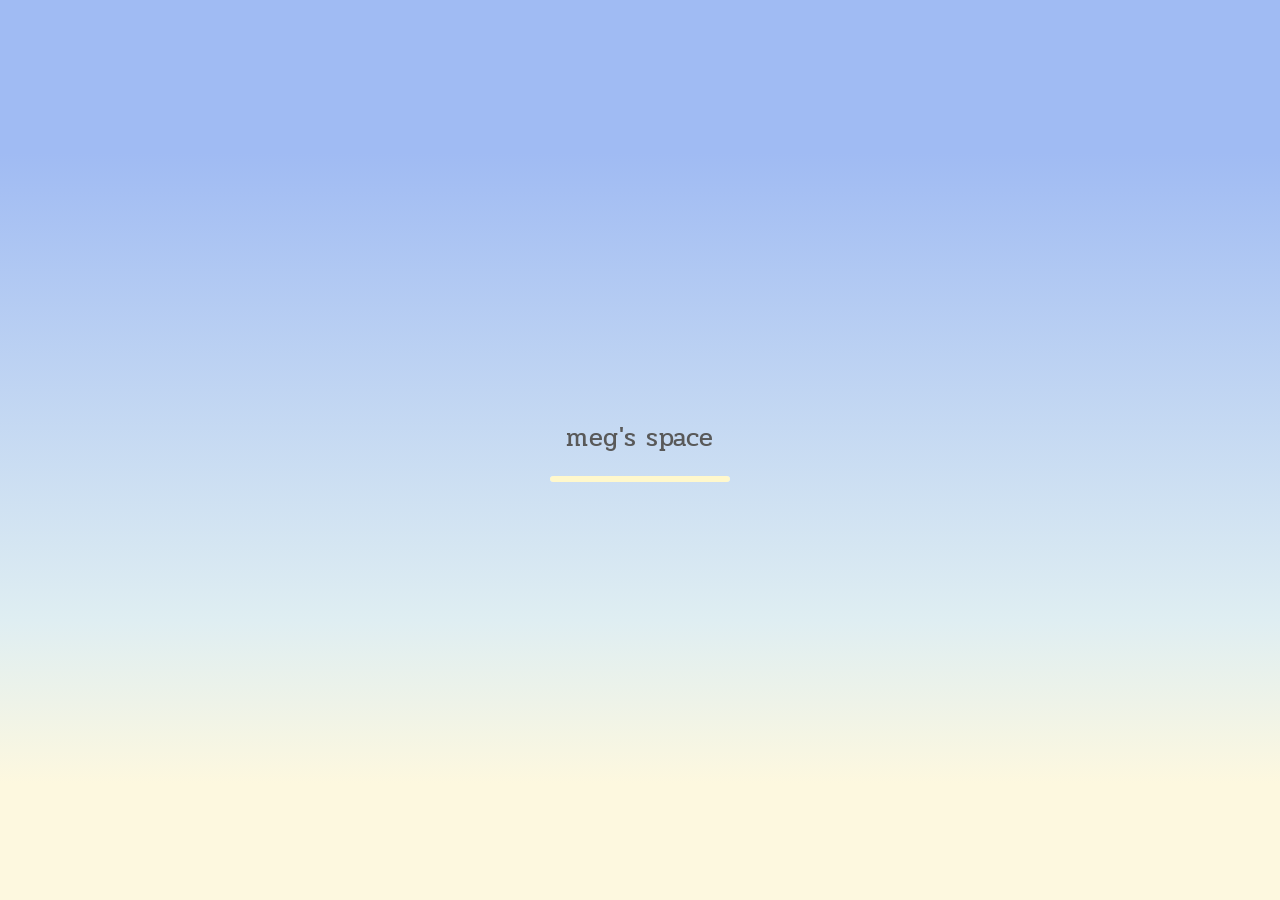
==== commit c560901f: "patch: tidy code and images" ====
--- a/index.html
+++ b/index.html
@@ -4,14 +4,19 @@
         <meta charset="utf-8" />
         <meta name="viewport" content="width=device-width, initial-scale=1" />
         <title>meg's space</title>
+        <meta name="description" content="Megan Chau's portfolio: a third-year Computing Science student at SFU interested in web development, UI/UX and software engineering." />
+        <meta name="theme-color" content="#a0bbf3" />
+        <meta property="og:type" content="website" />
+        <meta property="og:title" content="meg's space" />
+        <meta property="og:description" content="Megan Chau's portfolio: projects, experience and artwork." />
+        <meta property="og:url" content="https://meganchau.com/" />
+        <meta property="og:image" content="https://meganchau.com/images/profile%20picture.png" />
+        <link rel="icon" type="image/png" href="images/site icon.png" />
         <link rel="preconnect" href="https://fonts.googleapis.com" />
         <link rel="preconnect" href="https://fonts.gstatic.com" crossorigin />
-        <link href="https://fonts.googleapis.com/css2?family=Plus+Jakarta+Sans:wght@400;500;600;700&family=Pridi:wght@300;500&display=swap" rel="stylesheet" />
-        <link href="https://fonts.googleapis.com/css2?family=Roboto+Mono:ital,wght@0,100..700;1,100..700&display=swap" rel="stylesheet">
-        <link href="https://fonts.googleapis.com/css2?family=Roboto+Mono:wght@700&display=swap" rel="stylesheet">
+        <link href="https://fonts.googleapis.com/css2?family=Plus+Jakarta+Sans:wght@400;500;600;700&family=Pridi:wght@300;500&family=Roboto+Mono:ital,wght@0,100..700;1,100..700&display=swap" rel="stylesheet" />
         <link rel="stylesheet" href="styles.css" />
         <script src="./script.js" defer></script>
-        <link rel="icon" type="image/png" href="images/site icon.png" />
     </head>
     <body>
         <div class="boot" id="boot" aria-hidden="true">
@@ -31,33 +36,33 @@
             </button>            
             <audio id="click-audio" src="audio/click.mp3"></audio>
             <section class="home" aria-label="Welcome">
-                <img class="browser-frame" src="images/homepage folder.png" alt="Browser frame for the home section" />
+                <img class="browser-frame" src="images/homepage folder.png" alt="" />
                 <div class="home-content">
                     <h1>hi, i’m <em>megan</em></h1>
-                    <p class="status" id="status" aria-live="polite"></p>
+                    <p class="status" id="status"></p>
                     <nav class="launchers" aria-label="Portfolio sections">                                                                                 
                         <button data-open="about">
-                            <img src="images/about icon.png" alt="About icon button that opens the about panel" />
+                            <img src="images/about icon.png" alt="" />
                             <span>about</span>
                         </button>
                         <button data-open="experience">
-                            <img src="images/experience.png" alt="Experience icon button that opens the experience panel" />
+                            <img src="images/experience.png" alt="" />
                             <span>experience</span>
                         </button>
                         <button data-open="projects">
-                            <img src="images/projects.png" alt="Projects icon button that opens the projects panel" />
+                            <img src="images/projects.png" alt="" />
                             <span>projects</span>
                         </button>
                         <button data-open="contact">
-                            <img src="images/messaging.png" alt="Contact icon button that opens the contact panel" />
+                            <img src="images/messaging.png" alt="" />
                             <span>contact</span>
                         </button>
                     </nav>
                 </div>
             </section>
-            <section class="panel about" id="about">
+            <section class="panel about" id="about" role="dialog" aria-labelledby="about-title" tabindex="-1">
                 <header data-drag>
-                    <span>about</span>
+                    <span id="about-title">about</span>
                     <button data-minimize="about" aria-label="Minimize about">–</button>
                     <button data-close="about" aria-label="Close about">×</button>
                 </header>
@@ -93,7 +98,7 @@
                     <hr />
 
                     <!--More about me!!!-->
-                    <h1>ABOUT ME!</h1>
+                    <h2 class="display-title">ABOUT ME!</h2>
                     <div class="photo-collage">
                         <img class="photo-collage-image" data-key="image1" src="images/about picture 3.png" alt="A picture of me volunteering at FROSH 2025" />
                         <img class="photo-collage-image" data-key="image2" src="images/about picture 1.jpg" alt="A picture of me with my handcrafted bouquet" />
@@ -133,9 +138,9 @@
                     </p>
                 </div>
             </section>
-            <section class="panel experience" id="experience">
+            <section class="panel experience" id="experience" role="dialog" aria-labelledby="experience-title" tabindex="-1">
                 <header data-drag>
-                    <span>experience</span>
+                    <span id="experience-title">experience</span>
                     <button data-minimize="experience" aria-label="Minimize experience">–</button>
                     <button data-close="experience" aria-label="Close experience">×</button>
                 </header>
@@ -143,7 +148,8 @@
                     <h2>LEADERSHIP</h2>
                     <article>
                         <div class="job-title">
-                            <img class="work-image" src="images/CSSS logo.jpg" alt="An image of the CSSS Logo">                            <div>
+                            <img class="work-image" src="images/CSSS logo.jpg" alt="CSSS logo">
+                            <div>
                                 <h3>Treasurer</h3>
                                 <span>Computing Science Student Society</span><small>May 2026 - Present</small>
                             </div>
@@ -152,14 +158,14 @@
                     <h2>WORK EXPERIENCE</h2>
                     <article>
                         <div class="job-title">
-                            <img class="work-image" src="images/Coco Logo.png" alt="An image of the CoCo Logo">                            
+                            <img class="work-image" src="images/Coco Logo.png" alt="CoCo Fresh Tea &amp; Juice logo">                            
                             <div>
                                 <h3>Barista, Cashier</h3>
                                 <span>CoCo Fresh Tea &amp; Juice</span><small>Oct 2025 - Present</small>
                             </div>
                         </div>
                         <div class="job-title">
-                            <img class="work-image" src="images/PNE logo.jpg" alt="An image of the PNE Logo">
+                            <img class="work-image" src="images/PNE logo.jpg" alt="PNE logo">
                             <div>
                                 <h3>Ride Attendant</h3>
                                 <span>Pacific National Exhibition (PNE)</span><small>July - Sept 2025</small>
@@ -169,35 +175,35 @@
                     <h2>VOLUNTEERING</h2>
                     <article>
                         <div class="job-title">
-                            <img class="work-image" src="images/CSSS logo.jpg" alt="An image of the CSSS Logo">                            
+                            <img class="work-image" src="images/CSSS logo.jpg" alt="CSSS logo">                            
                             <div>
                                 <h3>CSSS Multimedia Team</h3>
                                 <span>Computing Science Student Society</span><small>Aug 2026 - Present</small>
                             </div>
                         </div>
                         <div class="job-title">
-                            <img class="work-image" src="images/CSSS logo.jpg" alt="An image of the CSSS Logo">                            
+                            <img class="work-image" src="images/CSSS logo.jpg" alt="CSSS logo">                            
                             <div>
                                 <h3>FROSH Leader</h3>
                                 <span>Computing Science Student Society</span><small>Oct 2025</small>
                             </div>
                         </div>
                         <div class="job-title">
-                            <img class="work-image" src="images/Shoppers Logo.png" alt="An image of the Shoppers Drug Mart Logo">                            
+                            <img class="work-image" src="images/Shoppers Logo.png" alt="Shoppers Drug Mart logo">                            
                             <div>
                                 <h3>Pharmacy Assistant</h3>
                                 <span>Shoppers Drug Mart</span><small>Oct 2023 - Nov 2023</small>
                             </div>
                         </div>                        
                         <div class="job-title">
-                            <img class="work-image" src="images/Shoppers Logo.png" alt="An image of the Shoppers Drug Mart Logo">                            
+                            <img class="work-image" src="images/Shoppers Logo.png" alt="Shoppers Drug Mart logo">                            
                             <div>
                                 <h3>Store Assistant</h3>
                                 <span>Shoppers Drug Mart</span><small>Apr 2023 - May 2023</small>
                             </div>
                         </div>
                         <div class="job-title">
-                            <img class="work-image" src="images/Placeholder Image.jpg" alt="An image of the CSSS Logo">                            
+                            <img class="work-image" src="images/Placeholder Image.jpg" alt="">                            
                             <div>
                                 <h3>Camp Leader</h3>
                                 <span>Fun Rec Day Camp</span><small>Aug 2022</small>
@@ -206,9 +212,9 @@
                     </article>
                 </div>
             </section>                
-            <section class="panel projects" id="projects">
+            <section class="panel projects" id="projects" role="dialog" aria-labelledby="projects-title" tabindex="-1">
                 <header data-drag>
-                    <span>projects</span>
+                    <span id="projects-title">projects</span>
                     <button data-minimize="projects" aria-label="Minimize projects">–</button>
                     <button data-close="projects" aria-label="Close projects">×</button>
                 </header>
@@ -225,7 +231,7 @@
                                     </div>
                                 </div>
                                 <div class="card-body">
-                                    <img class="card-shot" src="images/Meowmino's Start Page.png" alt="An image of Meowmino's Delivery Start Page">
+                                    <img class="card-shot" src="images/Meowmino's Start Page.png" alt="Screenshot of Meowmino's Delivery start page">
                                     <div class="card-panel"><span>A 2D arcade game where you deliver pizzas through a maze while dodging obstacles.</span></div>
                                 </div>
                             </div>
@@ -241,32 +247,36 @@
                                 </div>
                                 <div class="card-body">
                                     <img class="card-shot" src="images/Default Risk Predictor Screenshot.png" alt="Screenshot of Default Risk Predictor Home Page">
-                                    <div class="card-panel"><span>A mobile app that turns photos of tourist attractions into AI-generated stories.</span></div>
-                                </div>
-                            </div>
-                        </a>
-
-                        <a class="project-card">
+                                    <div class="card-panel"><span>Predicts the likelihood that a home-credit applicant will default on a loan.</span></div>
+                                </div>
+                            </div>
+                        </a>
+
+                        <div class="project-card">
                             <div class="card-inner">
                                 <div class="card-header">
                                     <div class="card-tab"><span>Unix Shell</span></div>
-                                    <div class="card-tags"><div class="card-tag">C</div></div>
-                                    <div class="card-tags"><div class="card-tag">CMake</div></div>                                
-                                    <div class="card-tags"><div class="card-tag">POSIX System Calls</div></div>                                
+                                    <div class="card-tags">
+                                        <div class="card-tag">C</div>
+                                        <div class="card-tag">CMake</div>
+                                        <div class="card-tag">POSIX System Calls</div>
+                                    </div>
                                 </div>
                                 <div class="card-body">
                                     <img class="card-shot" src="images/Neovim Screenshot.png" alt="Screenshot of Neovim">
                                     <div class="card-panel"><span> A fully functional command-line shell in C supporting foreground and background process execution</span></div>
                                 </div>
                             </div>
-                        </a>
-
-                        <a class="project-card">
+                        </div>
+
+                        <div class="project-card">
                             <div class="card-inner">
                                 <div class="card-header">
                                     <div class="card-tab"><span>TCP Group Chat Server</span></div>
-                                    <div class="card-tags"><div class="card-tag">C</div></div>
-                                    <div class="card-tags"><div class="card-tag">POSIX Sockets</div></div>
+                                    <div class="card-tags">
+                                        <div class="card-tag">C</div>
+                                        <div class="card-tag">POSIX Sockets</div>
+                                    </div>
                                 </div>
                                 <div class="card-body">
                                     <img class="card-shot" src="images/Neovim Screenshot.png" alt="Screenshot of Neovim">
@@ -274,7 +284,7 @@
 guaranteed message ordering across all peers</span></div>
                                 </div>
                             </div>
-                        </a>
+                        </div>
                         <a class="project-card" href="https://devpost.com/software/jobly-sv28xh" target="_blank" rel="noopener noreferrer">
                             <div class="card-inner">
                                 <div class="card-header">
@@ -295,9 +305,11 @@
                             <div class="card-inner">
                                 <div class="card-header">
                                     <div class="card-tab"><span>Tour Story</span></div>
-                                    <div class="card-tags"><div class="card-tag">Expo</div></div>
-                                    <div class="card-tags"><div class="card-tag">TypeScript</div></div>
-                                    <div class="card-tags"><div class="card-tag">JavaScript</div></div>
+                                    <div class="card-tags">
+                                        <div class="card-tag">Expo</div>
+                                        <div class="card-tag">TypeScript</div>
+                                        <div class="card-tag">JavaScript</div>
+                                    </div>
                                 </div>
                                 <div class="card-body">
                                     <img class="card-shot" src="images/Tour Story Screenshot.jpg" alt="Screenshot of Tour Story">
@@ -306,16 +318,14 @@
                             </div>
                         </a>
                     </div>
-                    <p class="note" style="margin-top: 50px;">
+                    <p class="note note--spaced">
                         See more on <a href="https://github.com/aerennic" target="_blank" rel="noopener noreferrer">GitHub&nearr;</a>
                     </p>
-                    <!-- <h1>OTHER WORKS</h1> -->
-                </div>
-                <!-- <span class="resize-handle" data-resize aria-hidden="true"></span> -->
+                </div>
             </section>
-            <section class="panel contact" id="contact">
+            <section class="panel contact" id="contact" role="dialog" aria-labelledby="contact-title" tabindex="-1">
                 <header data-drag>
-                    <span>contact</span>
+                    <span id="contact-title">contact</span>
                     <button data-minimize="contact" aria-label="Minimize contact">–</button>
                     <button data-close="contact" aria-label="Close contact">×</button>
                 </header>
@@ -353,14 +363,14 @@
                     </p>
                 </div>
             </section>
-            <section class="panel explore" id="explore">
+            <section class="panel explore" id="explore" role="dialog" aria-labelledby="explore-title" tabindex="-1">
                 <header data-drag>
-                    <span>explore</span>
+                    <span id="explore-title">explore</span>
                     <button data-minimize="explore" aria-label="Minimize explore">–</button>
                     <button data-close="explore" aria-label="Close explore">×</button>
                 </header>
                 <div class="panel-content">
-                    <h1>My other works!</h1>
+                    <h2 class="display-title">My other works!</h2>
                     <p>Some graphics and artworks :></p><br>
                     <section class="explore-section" id="graphics">
                         <h2>GRAPHICS</h2>
@@ -398,7 +408,7 @@
                                 <figcaption>Posters for Frosh 2026! Huge credits to Amelia :3</figcaption>
                             </figure>
                                                     <figure class="graphic-item">
-                                <img class="artwork-big" src="images/art/meowmino on bike.png" alt="Meowmino Delivery character" loading="lazy">
+                                <img class="artwork-big" src="images/art/meowmino on bike.png" alt="Meowmino, the Meowmino's Delivery character, on a bike" loading="lazy">
                                 <figcaption>Meowmino's Delivery Character Design</figcaption>
                             </figure>
                             <figure class="graphic-item">
@@ -449,12 +459,12 @@
             </section>
             <nav class="taskbar" id="taskbar" aria-label="Open tabs"></nav>
             <div class="desktop-buttons">
-                <a class="desktop-icon" href="https://drive.google.com/file/d/1dPqtBRgFA15nqOODikTUOhsNS0c_HohK/view?usp=sharing" target="_blank" rel="noopener noreferrer" aria-label="Open resume">
-                    <img src="images/resume icon.png" alt="Pixelated page icon" />
+                <a class="desktop-icon" href="https://drive.google.com/file/d/1dPqtBRgFA15nqOODikTUOhsNS0c_HohK/view?usp=sharing" target="_blank" rel="noopener noreferrer" aria-label="Open resume (opens in a new tab)">
+                    <img src="images/resume icon.png" alt="" />
                     <span>resume</span>
                 </a>
                 <button class="desktop-icon" data-open="explore" aria-label="Open explore">
-                    <img src="images/explore icon.png" alt="A pixelated version of the explore icon" />
+                    <img src="images/explore icon.png" alt="" />
                     <span>explore</span>
                 </button>
             </div>
--- a/styles.css
+++ b/styles.css
@@ -99,7 +99,7 @@
 /* ---------- status line ---------- */
 .status {
   font-size: .95rem;
-  color: #909090;
+  color: #5c5c5c;
   min-height: 1.2em;
   transition: opacity .3s ease;
   font-family: "Plus Jakarta Sans", sans-serif;
@@ -212,7 +212,7 @@
 .home-content>p {
   font-size: clamp(1.5rem, 2vw, 1.85rem);
   margin: 14px 0 41px;
-  color: #909090;
+  color: #5c5c5c;
   line-height: 1;
   text-shadow: 0 4px 2.5px rgba(0, 0, 0, 0.06);
   font-family: Pridi;
@@ -232,7 +232,7 @@
   padding: 0;
   border: 0;
   background: none;
-  color: #818181;
+  color: #5c5c5c;
   cursor: pointer;
   display: grid;
   place-items: center;
@@ -282,6 +282,9 @@
 
 .panel.minimized { display: none }
 
+.panel:focus { outline: none; }
+.panel:focus-visible { outline: 2px solid #6b85af; outline-offset: -4px; }
+
 @keyframes show {
   from {
     opacity: 0;
@@ -332,28 +335,6 @@
 }
 
 .panel header button:hover { transform: scale(1.15) }
-
-/* ---------- resize handle ---------- */
-.resize-handle {
-  position: absolute;
-  right: 0;
-  bottom: 0;
-  width: 18px;
-  height: 18px;
-  cursor: nwse-resize;
-  touch-action: none;
-}
-.resize-handle::after {
-  content: "";
-  position: absolute;
-  right: 4px;
-  bottom: 4px;
-  width: 8px;
-  height: 8px;
-  border-right: 2px solid #6b6c6e88;
-  border-bottom: 2px solid #6b6c6e88;
-}
-@media(max-width:720px) { .resize-handle { display: none } }
 
 .panel-content {
   height: calc(100% - 30px);
@@ -442,6 +423,15 @@
   color: #6b85af;
 }
 
+.display-title {
+  margin: 0;
+  font-family: Pridi, serif;
+  font-size: clamp(2rem, 6vw, 3rem);
+  font-weight: 300;
+  line-height: 0.94;
+  letter-spacing: -0.04em;
+}
+
 h3 {
   font-size: 16px;
   margin: 0;
@@ -531,7 +521,7 @@
 .entry .entry-note {
   font-size: 13px;
   line-height: 1.4;
-  color: #909090;
+  color: #5c5c5c;
   margin: 4px 0 0;
   text-align: left;
 }
@@ -789,6 +779,10 @@
   margin-bottom: 10px;
 }
 
+.note--spaced {
+  margin-top: 50px;
+}
+
 .taskbar {
   display: none
 }
@@ -816,7 +810,8 @@
     inset: 28% 5% 7%
   }
 
-  h1 {
+  h1,
+  .display-title {
     font-size: clamp(2.1rem, 9vw, 3.2rem)
   }
 
@@ -1105,6 +1100,10 @@
   transition:all .2s ease;
   margin: 5px 0 5px;
   cursor: pointer;
+}
+
+div.project-card {
+  cursor: default;
 }
 
 .card-inner {
@@ -1537,4 +1536,16 @@
   .project-card:hover,
   .collage-content:hover,
   .launchers button:hover { transform: none; }
-}+}
+
+/* ---------- reduced motion (applies to every animation and transition) ---------- */
+@media (prefers-reduced-motion: reduce) {
+  *,
+  *::before,
+  *::after {
+    animation-duration: 0.01ms !important;
+    animation-iteration-count: 1 !important;
+    transition-duration: 0.01ms !important;
+    scroll-behavior: auto !important;
+  }
+}
